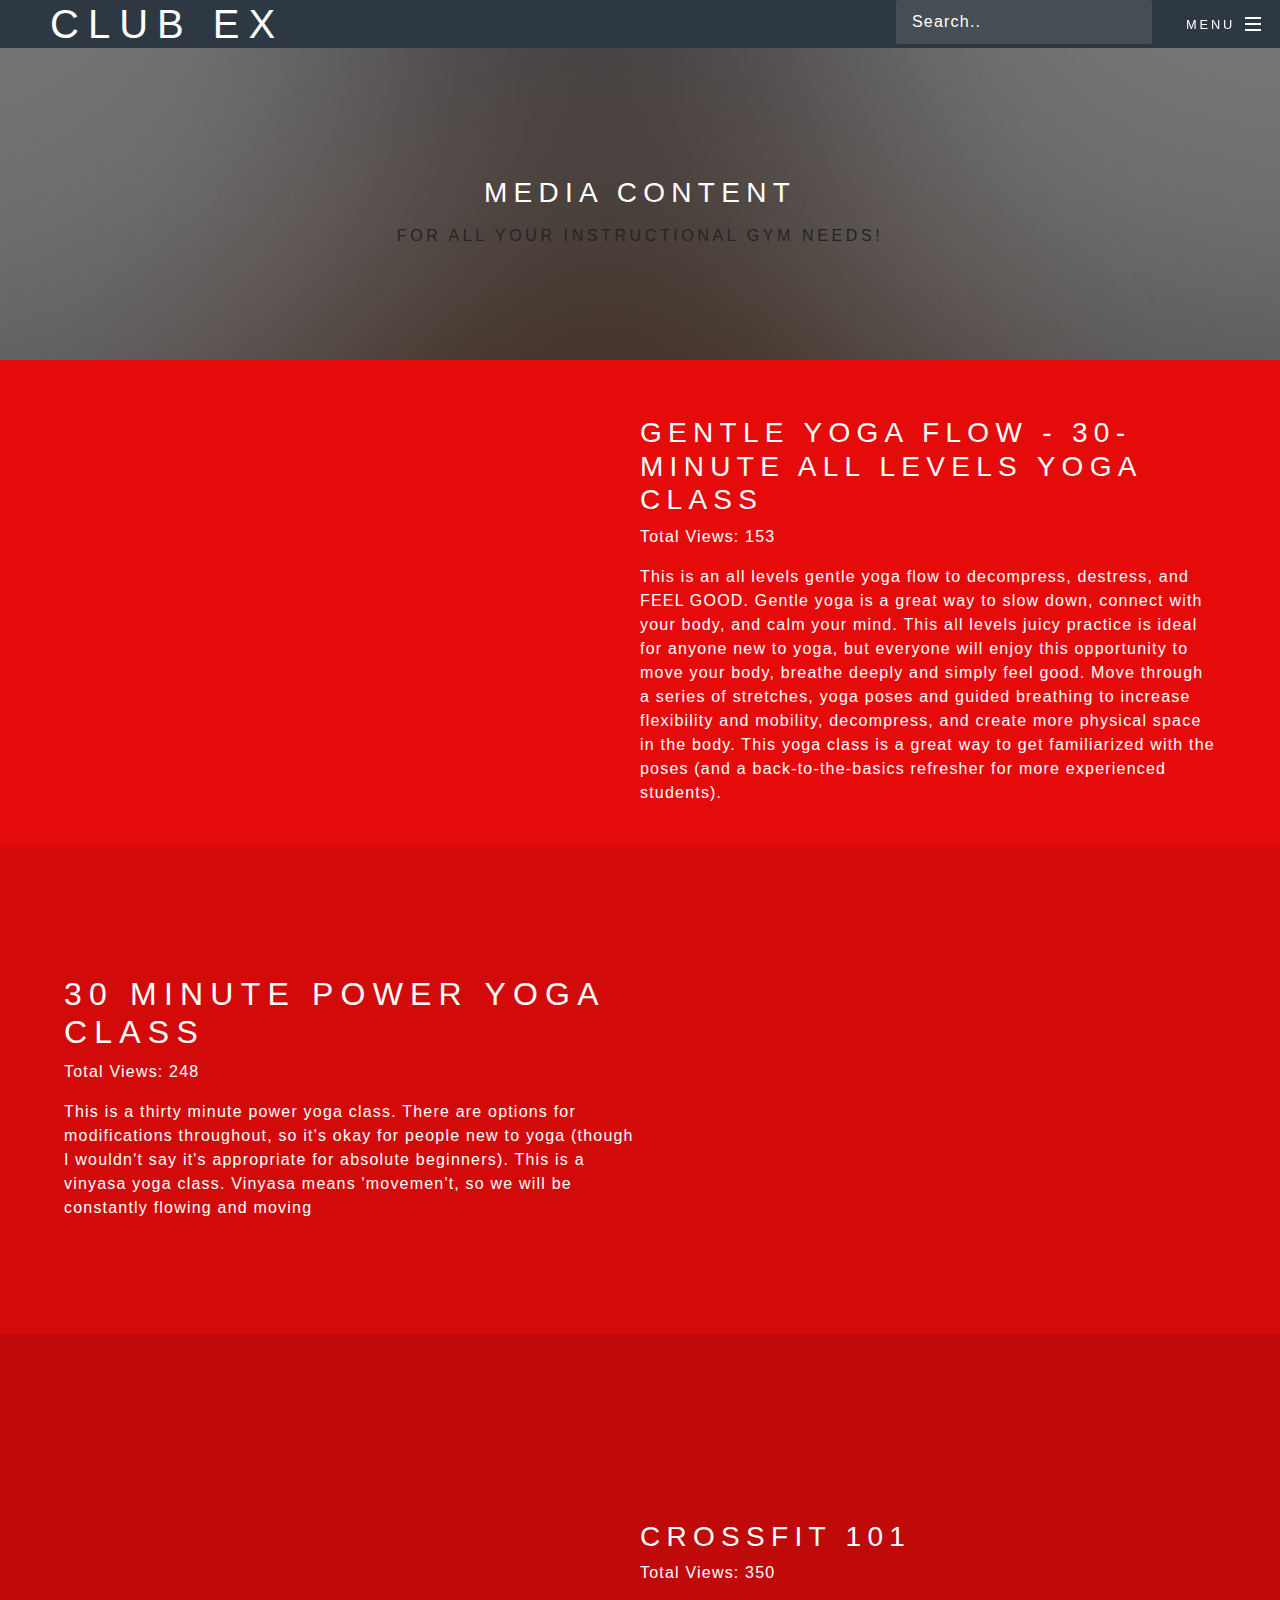
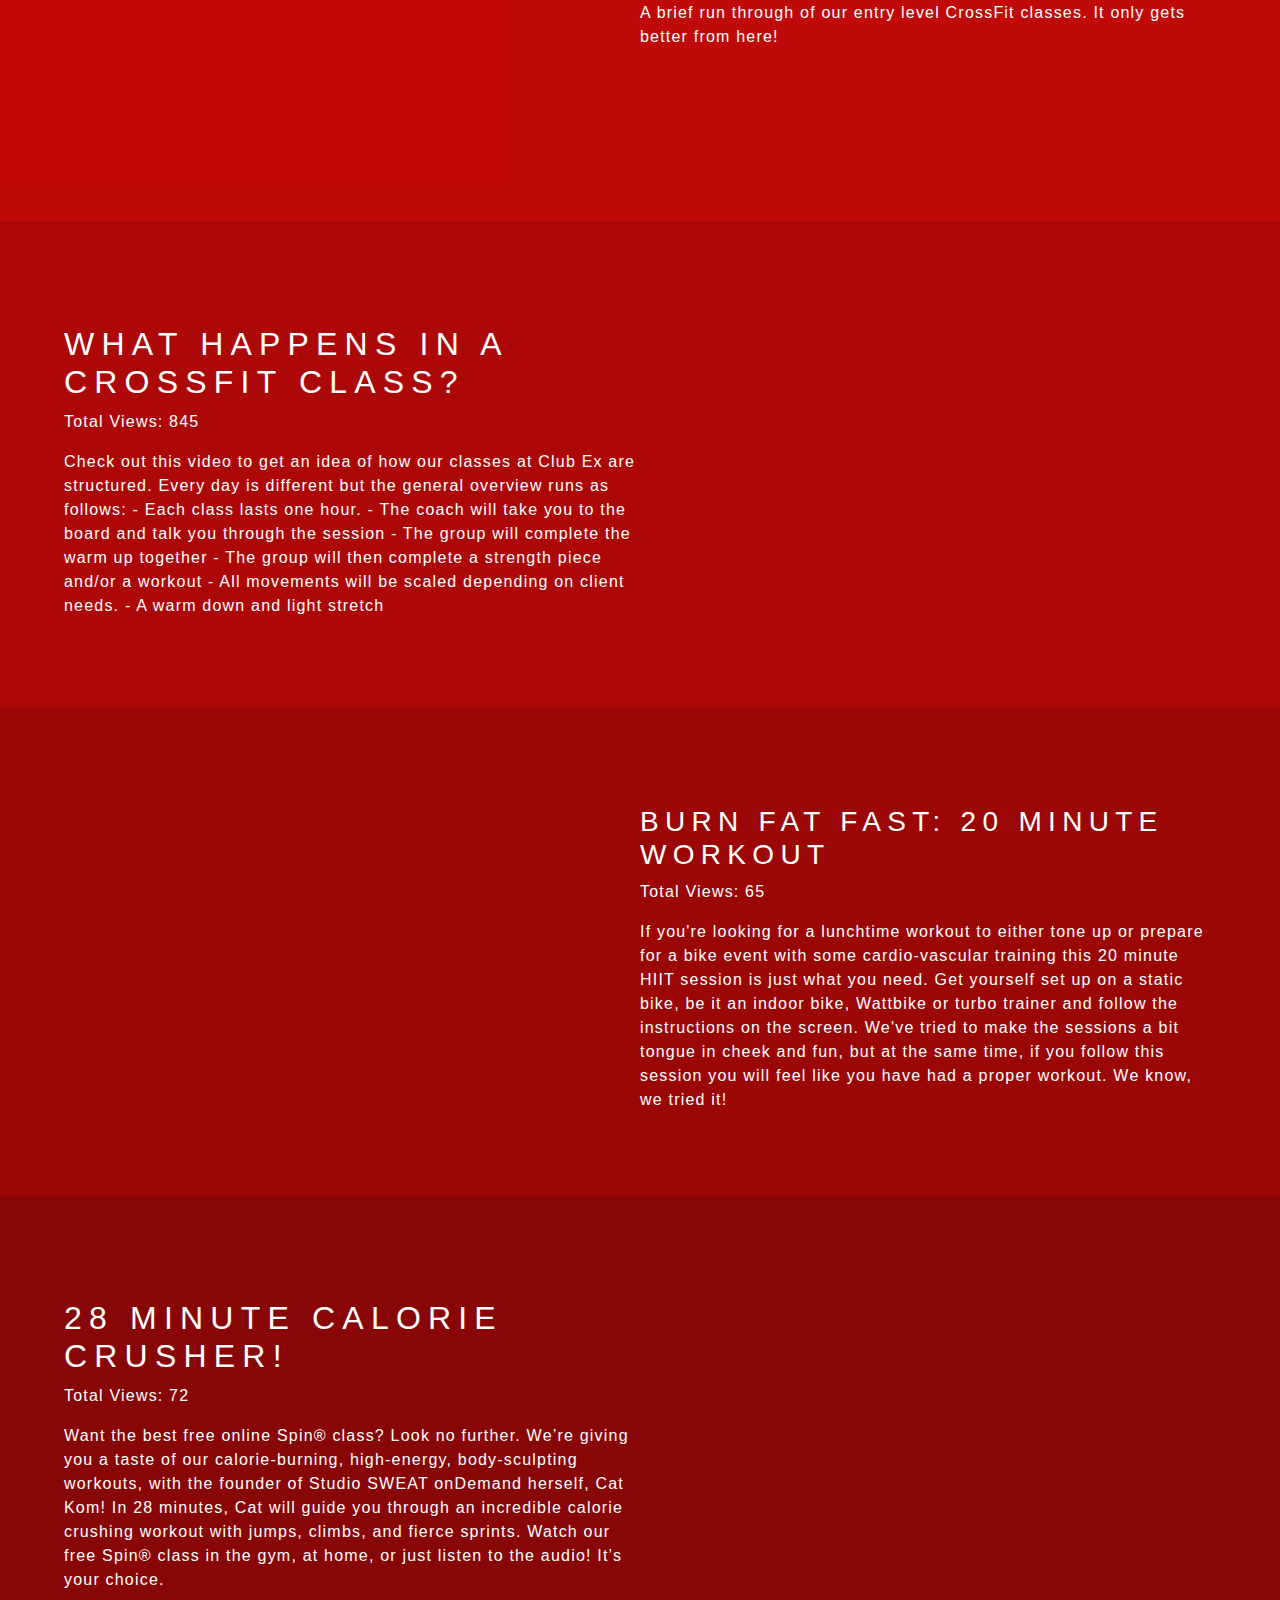
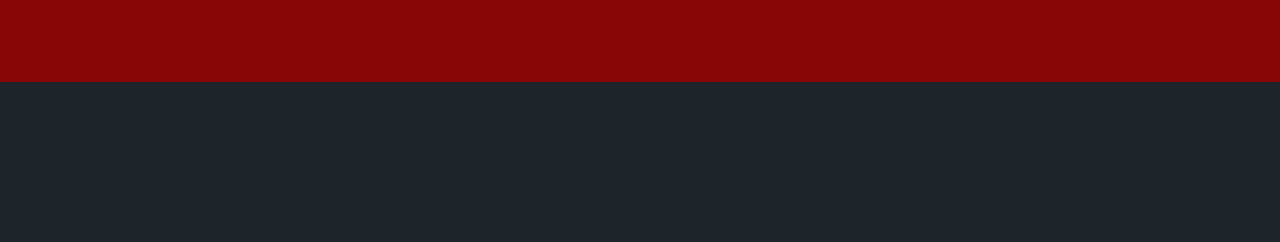
==== elements.html @ d4793e97 "Merge branch 'master' of https://github.com/deHewett/Agile-Project" ====
<!DOCTYPE HTML>
<html>
	<head>
		<title>Club Ex Content</title>
		<meta charset="utf-8" />
		<meta name="viewport" content="width=device-width, initial-scale=1, user-scalable=no" />
		<link rel="stylesheet" href="assets/css/main.css" />
		<noscript><link rel="stylesheet" href="assets/css/noscript.css" /></noscript>
		<script>
		var count = 0;
		</script>
		<link rel="stylesheet" href="https://stackpath.bootstrapcdn.com/bootstrap/4.3.1/css/bootstrap.min.css" integrity="sha384-ggOyR0iXCbMQv3Xipma34MD+dH/1fQ784/j6cY/iJTQUOhcWr7x9JvoRxT2MZw1T" crossorigin="anonymous">
		<script src="https://code.jquery.com/jquery-3.3.1.slim.min.js" integrity="sha384-q8i/X+965DzO0rT7abK41JStQIAqVgRVzpbzo5smXKp4YfRvH+8abtTE1Pi6jizo" crossorigin="anonymous"></script>
		<script src="https://cdnjs.cloudflare.com/ajax/libs/popper.js/1.14.7/umd/popper.min.js" integrity="sha384-UO2eT0CpHqdSJQ6hJty5KVphtPhzWj9WO1clHTMGa3JDZwrnQq4sF86dIHNDz0W1" crossorigin="anonymous"></script>
		<script src="https://stackpath.bootstrapcdn.com/bootstrap/4.3.1/js/bootstrap.min.js" integrity="sha384-JjSmVgyd0p3pXB1rRibZUAYoIIy6OrQ6VrjIEaFf/nJGzIxFDsf4x0xIM+B07jRM" crossorigin="anonymous"></script>
	</head>
	<body class="is-preload">

		<!-- Page Wrapper -->
			<div id="page-wrapper">

				<!-- Header -->
					<header id="header">
						<h1><a href="index.html">Club Ex</a></h1>
						<div style="margin-left:70%;margin-right:10%;color:white">
							<input type="text" id="mySearch" onkeyup="myFunction()" placeholder="Search.." title="Search for the classes">
						</div>
						<nav id="nav">
							<ul>
								<li class="special">
									<a href="#menu" class="menuToggle"><span>Menu</span></a>
									<div id="menu">
										<ul>
												<li><a href="index.html">Home</a></li>
												<li><a href="generic.html">Classes</a></li>
												<li><a href="elements.html">Media Content</a></li>
												<li><a href="./signup.html">Sign Up</a></li>
												<li><a href="./login.html">Log In</a></li>
										</ul>
									</div>
								</li>
							</ul>
						</nav>
					</header>

				<!-- Main -->
					<article id="main">
						<header>
							<h2>Media Content</h2>
							<p>For all your instructional gym needs!</p>
						</header>								
						<section id="two" class="wrapper alt style2">
									<section class="spotlight" id="yoga">
										<div class="image"><iframe id="yoga1" width="640" height="480"
											src="https://www.youtube.com/embed/g13nVd7OLYs">
											</iframe></div><div class="content" id ="yoga1">
											<h3>Gentle Yoga Flow - 30-Minute All Levels Yoga Class</h3>
											<p style="color:#ffffff">Total Views: 153</p>
											<p style="color:#ffffff">This is an all levels gentle yoga flow to decompress, destress, and FEEL GOOD. 

													Gentle yoga is a great way to slow down, connect with your body, and calm your mind. This all levels juicy practice is ideal for anyone new to yoga, but everyone will enjoy this opportunity to move your body, breathe deeply and simply feel good. 
													
													Move through a series of stretches, yoga poses and guided breathing to increase flexibility and mobility, decompress, and create more physical space in the body. This yoga class is a great way to get familiarized with the poses (and a back-to-the-basics refresher for more experienced students).  </p>
										</div>
									</section>
									<section class="spotlight" id="yoga">
											<div class="image"><iframe width="640" height="480"
												src="https://www.youtube.com/embed/qy_oIKf1ByM">
												</iframe></div>
											<div class="content">
											<h2>30 Minute Power Yoga Class</h2>
											<p style="color:#ffffff">Total Views: 248</p>
											<p style="color:#ffffff">This is a thirty minute power yoga class. There are options for modifications throughout, so it's okay for people new to yoga (though I wouldn't say it's appropriate for absolute beginners). This is a vinyasa yoga class. Vinyasa means 'movemen't, so we will be constantly flowing and moving </p>
										</div>
									</section>
									<section class="spotlight" id="crossfit">
											<div class="image"><iframe width="640" height="480"
												src="https://www.youtube.com/embed/eBvy_A2jTmk">
												</iframe></div><div class="content">
												<h3>CrossFit 101</h3>
												<p style="color:#ffffff">Total Views: 350</p>
												<p style="color:#ffffff">A brief run through of our entry level CrossFit classes. It only gets better from here!</p>
											</div>
										</section>
										<section class="spotlight" id="crossfit">
												<div class="image"><iframe width="640" height="480"
													src="https://www.youtube.com/embed/NzvBbUozSAY">
													</iframe></div>
												<div class="content">
												<h2>What Happens in a CrossFit Class?</h2>
												<p style="color:#ffffff">Total Views: 845</p>
												<p style="color:#ffffff">Check out this video to get an idea of how our classes at Club Ex are structured. Every day is different but the general overview runs as follows:
														- Each class lasts one hour.
														- The coach will take you to the board and talk you through the session
														- The group will complete the warm up together
														- The group will then complete a strength piece and/or a workout
														- All movements will be scaled depending on client needs.
														- A warm down and light stretch</p>
											</div>
										</section>
										<section class="spotlight" id="spin">
												<div class="image"><iframe width="640" height="480"
													src="https://www.youtube.com/embed/4Hl1WAGKjMc">
													</iframe></div><div class="content">
													<h3>Burn Fat Fast: 20 Minute Workout</h3>
													<p style="color:#ffffff">Total Views: 65</p>
													<p style="color:#ffffff">If you're looking for a lunchtime workout to either tone up or prepare for a bike event with some cardio-vascular training this 20 minute HIIT session is just what you need. Get yourself set up on a static bike, be it an indoor bike, Wattbike or turbo trainer and follow the instructions on the screen. We've tried to make the sessions a bit tongue in cheek and fun, but at the same time, if you follow this session you will feel like you have had a proper workout. We know, we tried it!</p>
												</div>
											</section>
											<section class="spotlight" id="spin">
													<div class="image"><iframe width="640" height="480"
														src="https://www.youtube.com/embed/qo9cSpP3eGU">
														</iframe></div>
													<div class="content">
													<h2>28 Minute Calorie Crusher!</h2>
													<p style="color:#ffffff">Total Views: 72</p>
													<p style="color:#ffffff">Want the best free online Spin® class? Look no further. We’re giving you a taste of our calorie-burning, high-energy, body-sculpting workouts, with the founder of Studio SWEAT onDemand herself, Cat Kom!

															In 28 minutes, Cat will guide you through an incredible calorie crushing workout with jumps, climbs, and fierce sprints.
															
															Watch our free Spin® class in the gym, at home, or just listen to the audio! It’s your choice.</p>
												</div>
											</section>
								</section>
					</article>

				<!-- Footer -->
					<footer id="footer">
					</footer>

			</div>

		<!-- Scripts -->
			<script src="assets/js/jquery.min.js"></script>
			<script src="assets/js/jquery.scrollex.min.js"></script>
			<script src="assets/js/jquery.scrolly.min.js"></script>
			<script src="assets/js/browser.min.js"></script>
			<script src="assets/js/breakpoints.min.js"></script>
			<script src="assets/js/util.js"></script>
			<script src="assets/js/main.js"></script>
	</body>
</html>
---- assets/css/main.css ----
@import url(fontawesome-all.min.css);
@import url("https://fonts.googleapis.com/css?family=Open+Sans:400,400italic,600,600italic,800,800italic");


.carousel-control-prev-icon,
.carousel-control-next-icon {
  height: 100px;
  width: 100px;
  outline: red;
  background-size: 100%, 100%;
  border-radius: 100%;
  border: 2px solid red;
  background-image: none;
}



html, body, div, span, applet, object,
iframe, h1, h2, h3, h4, h5, h6, p, blockquote,
pre, a, abbr, acronym, address, big, cite,
code, del, dfn, em, img, ins, kbd, q, s, samp,
small, strike, strong, sub, sup, tt, var, b,
u, i, center, dl, dt, dd, ol, ul, li, fieldset,
form, label, legend, table, caption, tbody,
tfoot, thead, tr, th, td, article, aside,
canvas, details, embed, figure, figcaption,
footer, header, hgroup, menu, nav, output, ruby,
section, summary, time, mark, audio, video {
	margin: 0;
	padding: 0;
	border: 0;
	font-size: 100%;
	font: inherit;
	vertical-align: baseline;}

article, aside, details, figcaption, figure,
footer, header, hgroup, menu, nav, section {
	display: block;}

body {
	line-height: 1;
}

ol, ul {
	list-style: none;
}

blockquote, q {
	quotes: none;
}

	blockquote:before, blockquote:after, q:before, q:after {
		content: '';
		content: none;
	}

table {
	border-collapse: collapse;
	border-spacing: 0;
}

body {
	-webkit-text-size-adjust: none;
}

mark {
	background-color: transparent;
	color: inherit;
}

input::-moz-focus-inner {
	border: 0;
	padding: 0;
}

input, select, textarea {
	-moz-appearance: none;
	-webkit-appearance: none;
	-ms-appearance: none;
	appearance: none;
}

/* Basic */

	@-ms-viewport {
		width: device-width;
	}

	html {
		box-sizing: border-box;
	}

	*, *:before, *:after {
		box-sizing: inherit;
	}

	body {
		background: #2e3842;
	}

		body.is-preload *, body.is-preload *:before, body.is-preload *:after {
			-moz-animation: none !important;
			-webkit-animation: none !important;
			-ms-animation: none !important;
			animation: none !important;
			-moz-transition: none !important;
			-webkit-transition: none !important;
			-ms-transition: none !important;
			transition: none !important;
		}

	body, input, select, textarea {
		color: #fff;
		font-family: "Open Sans", Helvetica, sans-serif;
		font-size: 15pt;
		font-weight: 400;
		letter-spacing: 0.075em;
		line-height: 1.65em;
	}

		@media screen and (max-width: 1680px) {

			body, input, select, textarea {
				font-size: 13pt;
			}

		}

		@media screen and (max-width: 1280px) {

			body, input, select, textarea {
				font-size: 12pt;
			}

		}

		@media screen and (max-width: 736px) {

			body, input, select, textarea {
				font-size: 11pt;
				letter-spacing: 0.0375em;
			}

		}

	a {
		-moz-transition: color 0.2s ease, border-bottom-color 0.2s ease;
		-webkit-transition: color 0.2s ease, border-bottom-color 0.2s ease;
		-ms-transition: color 0.2s ease, border-bottom-color 0.2s ease;
		transition: color 0.2s ease, border-bottom-color 0.2s ease;
		border-bottom: dotted 1px;
		color: inherit;
		text-decoration: none;
	}

		a:hover {
			border-bottom-color: transparent;
		}

	strong, b {
		color: #fff;
		font-weight: 600;
	}

	em, i {
		font-style: italic;
	}

	p {
		margin: 0 0 2em 0;
	}

	h1, h2, h3, h4, h5, h6 {
		color: #fff;
		font-weight: 800;
		letter-spacing: 0.225em;
		line-height: 1em;
		margin: 0 0 1em 0;
		text-transform: uppercase;
	}

		h1 a, h2 a, h3 a, h4 a, h5 a, h6 a {
			color: inherit;
			text-decoration: none;
		}

	h2 {
		font-size: 1.35em;
		line-height: 1.75em;
	}

		@media screen and (max-width: 736px) {

			h2 {
				font-size: 1.1em;
				line-height: 1.65em;
			}

		}

	h3 {
		font-size: 1.15em;
		line-height: 1.75em;
	}

		@media screen and (max-width: 736px) {

			h3 {
				font-size: 1em;
				line-height: 1.65em;
			}

		}

	h4 {
		font-size: 1em;
		line-height: 1.5em;
	}

	h5 {
		font-size: 0.8em;
		line-height: 1.5em;
	}

	h6 {
		font-size: 0.7em;
		line-height: 1.5em;
	}

	sub {
		font-size: 0.8em;
		position: relative;
		top: 0.5em;
	}

	sup {
		font-size: 0.8em;
		position: relative;
		top: -0.5em;
	}

	hr {
		border: 0;
		border-bottom: solid 2px #fff;
		margin: 3em 0;
	}

		hr.major {
			margin: 4.5em 0;
		}

	blockquote {
		border-left: solid 4px #fff;
		font-style: italic;
		margin: 0 0 2em 0;
		padding: 0.5em 0 0.5em 2em;
	}

	code {
		background: rgba(144, 144, 144, 0.25);
		border-radius: 3px;
		font-family: "Courier New", monospace;
		font-size: 0.9em;
		letter-spacing: 0;
		margin: 0 0.25em;
		padding: 0.25em 0.65em;
	}

	pre {
		-webkit-overflow-scrolling: touch;
		font-family: "Courier New", monospace;
		font-size: 0.9em;
		margin: 0 0 2em 0;
	}

		pre code {
			display: block;
			line-height: 1.75em;
			padding: 1em 1.5em;
			overflow-x: auto;
		}

	.align-left {
		text-align: left;
	}

	.align-center {
		text-align: center;
	}

	.align-right {
		text-align: right;
	}

/* Row */

	.row {
		display: flex;
		flex-wrap: wrap;
		box-sizing: border-box;
		align-items: stretch;
	}

		.row > * {
			box-sizing: border-box;
		}

		.row.gtr-uniform > * > :last-child {
			margin-bottom: 0;
		}

		.row.aln-left {
			justify-content: flex-start;
		}

		.row.aln-center {
			justify-content: center;
		}

		.row.aln-right {
			justify-content: flex-end;
		}

		.row.aln-top {
			align-items: flex-start;
		}

		.row.aln-middle {
			align-items: center;
		}

		.row.aln-bottom {
			align-items: flex-end;
		}

		.row > .imp {
			order: -1;
		}

		.row > .col-1 {
			width: 8.33333%;
		}

		.row > .off-1 {
			margin-left: 8.33333%;
		}

		.row > .col-2 {
			width: 16.66667%;
		}

		.row > .off-2 {
			margin-left: 16.66667%;
		}

		.row > .col-3 {
			width: 25%;
		}

		.row > .off-3 {
			margin-left: 25%;
		}

		.row > .col-4 {
			width: 33.33333%;
		}

		.row > .off-4 {
			margin-left: 33.33333%;
		}

		.row > .col-5 {
			width: 41.66667%;
		}

		.row > .off-5 {
			margin-left: 41.66667%;
		}

		.row > .col-6 {
			width: 50%;
		}

		.row > .off-6 {
			margin-left: 50%;
		}

		.row > .col-7 {
			width: 58.33333%;
		}

		.row > .off-7 {
			margin-left: 58.33333%;
		}

		.row > .col-8 {
			width: 66.66667%;
		}

		.row > .off-8 {
			margin-left: 66.66667%;
		}

		.row > .col-9 {
			width: 75%;
		}

		.row > .off-9 {
			margin-left: 75%;
		}

		.row > .col-10 {
			width: 83.33333%;
		}

		.row > .off-10 {
			margin-left: 83.33333%;
		}

		.row > .col-11 {
			width: 91.66667%;
		}

		.row > .off-11 {
			margin-left: 91.66667%;
		}

		.row > .col-12 {
			width: 100%;
		}

		.row > .off-12 {
			margin-left: 100%;
		}

		.row.gtr-0 {
			margin-top: 0;
			margin-left: 0em;
		}

			.row.gtr-0 > * {
				padding: 0 0 0 0em;
			}

			.row.gtr-0.gtr-uniform {
				margin-top: 0em;
			}

				.row.gtr-0.gtr-uniform > * {
					padding-top: 0em;
				}

		.row.gtr-25 {
			margin-top: 0;
			margin-left: -0.375em;
		}

			.row.gtr-25 > * {
				padding: 0 0 0 0.375em;
			}

			.row.gtr-25.gtr-uniform {
				margin-top: -0.375em;
			}

				.row.gtr-25.gtr-uniform > * {
					padding-top: 0.375em;
				}

		.row.gtr-50 {
			margin-top: 0;
			margin-left: -0.75em;
		}

			.row.gtr-50 > * {
				padding: 0 0 0 0.75em;
			}

			.row.gtr-50.gtr-uniform {
				margin-top: -0.75em;
			}

				.row.gtr-50.gtr-uniform > * {
					padding-top: 0.75em;
				}

		.row {
			margin-top: 0;
			margin-left: -1.5em;
		}

			.row > * {
				padding: 0 0 0 1.5em;
			}

			.row.gtr-uniform {
				margin-top: -1.5em;
			}

				.row.gtr-uniform > * {
					padding-top: 1.5em;
				}

		.row.gtr-150 {
			margin-top: 0;
			margin-left: -2.25em;
		}

			.row.gtr-150 > * {
				padding: 0 0 0 2.25em;
			}

			.row.gtr-150.gtr-uniform {
				margin-top: -2.25em;
			}

				.row.gtr-150.gtr-uniform > * {
					padding-top: 2.25em;
				}

		.row.gtr-200 {
			margin-top: 0;
			margin-left: -3em;
		}

			.row.gtr-200 > * {
				padding: 0 0 0 3em;
			}

			.row.gtr-200.gtr-uniform {
				margin-top: -3em;
			}

				.row.gtr-200.gtr-uniform > * {
					padding-top: 3em;
				}

		@media screen and (max-width: 1680px) {

			.row {
				display: flex;
				flex-wrap: wrap;
				box-sizing: border-box;
				align-items: stretch;
			}

				.row > * {
					box-sizing: border-box;
				}

				.row.gtr-uniform > * > :last-child {
					margin-bottom: 0;
				}

				.row.aln-left {
					justify-content: flex-start;
				}

				.row.aln-center {
					justify-content: center;
				}

				.row.aln-right {
					justify-content: flex-end;
				}

				.row.aln-top {
					align-items: flex-start;
				}

				.row.aln-middle {
					align-items: center;
				}

				.row.aln-bottom {
					align-items: flex-end;
				}

				.row > .imp-xlarge {
					order: -1;
				}

				.row > .col-1-xlarge {
					width: 8.33333%;
				}

				.row > .off-1-xlarge {
					margin-left: 8.33333%;
				}

				.row > .col-2-xlarge {
					width: 16.66667%;
				}

				.row > .off-2-xlarge {
					margin-left: 16.66667%;
				}

				.row > .col-3-xlarge {
					width: 25%;
				}

				.row > .off-3-xlarge {
					margin-left: 25%;
				}

				.row > .col-4-xlarge {
					width: 33.33333%;
				}

				.row > .off-4-xlarge {
					margin-left: 33.33333%;
				}

				.row > .col-5-xlarge {
					width: 41.66667%;
				}

				.row > .off-5-xlarge {
					margin-left: 41.66667%;
				}

				.row > .col-6-xlarge {
					width: 50%;
				}

				.row > .off-6-xlarge {
					margin-left: 50%;
				}

				.row > .col-7-xlarge {
					width: 58.33333%;
				}

				.row > .off-7-xlarge {
					margin-left: 58.33333%;
				}

				.row > .col-8-xlarge {
					width: 66.66667%;
				}

				.row > .off-8-xlarge {
					margin-left: 66.66667%;
				}

				.row > .col-9-xlarge {
					width: 75%;
				}

				.row > .off-9-xlarge {
					margin-left: 75%;
				}

				.row > .col-10-xlarge {
					width: 83.33333%;
				}

				.row > .off-10-xlarge {
					margin-left: 83.33333%;
				}

				.row > .col-11-xlarge {
					width: 91.66667%;
				}

				.row > .off-11-xlarge {
					margin-left: 91.66667%;
				}

				.row > .col-12-xlarge {
					width: 100%;
				}

				.row > .off-12-xlarge {
					margin-left: 100%;
				}

				.row.gtr-0 {
					margin-top: 0;
					margin-left: 0em;
				}

					.row.gtr-0 > * {
						padding: 0 0 0 0em;
					}

					.row.gtr-0.gtr-uniform {
						margin-top: 0em;
					}

						.row.gtr-0.gtr-uniform > * {
							padding-top: 0em;
						}

				.row.gtr-25 {
					margin-top: 0;
					margin-left: -0.375em;
				}

					.row.gtr-25 > * {
						padding: 0 0 0 0.375em;
					}

					.row.gtr-25.gtr-uniform {
						margin-top: -0.375em;
					}

						.row.gtr-25.gtr-uniform > * {
							padding-top: 0.375em;
						}

				.row.gtr-50 {
					margin-top: 0;
					margin-left: -0.75em;
				}

					.row.gtr-50 > * {
						padding: 0 0 0 0.75em;
					}

					.row.gtr-50.gtr-uniform {
						margin-top: -0.75em;
					}

						.row.gtr-50.gtr-uniform > * {
							padding-top: 0.75em;
						}

				.row {
					margin-top: 0;
					margin-left: -1.5em;
				}

					.row > * {
						padding: 0 0 0 1.5em;
					}

					.row.gtr-uniform {
						margin-top: -1.5em;
					}

						.row.gtr-uniform > * {
							padding-top: 1.5em;
						}

				.row.gtr-150 {
					margin-top: 0;
					margin-left: -2.25em;
				}

					.row.gtr-150 > * {
						padding: 0 0 0 2.25em;
					}

					.row.gtr-150.gtr-uniform {
						margin-top: -2.25em;
					}

						.row.gtr-150.gtr-uniform > * {
							padding-top: 2.25em;
						}

				.row.gtr-200 {
					margin-top: 0;
					margin-left: -3em;
				}

					.row.gtr-200 > * {
						padding: 0 0 0 3em;
					}

					.row.gtr-200.gtr-uniform {
						margin-top: -3em;
					}

						.row.gtr-200.gtr-uniform > * {
							padding-top: 3em;
						}

		}

		@media screen and (max-width: 1280px) {

			.row {
				display: flex;
				flex-wrap: wrap;
				box-sizing: border-box;
				align-items: stretch;
			}

				.row > * {
					box-sizing: border-box;
				}

				.row.gtr-uniform > * > :last-child {
					margin-bottom: 0;
				}

				.row.aln-left {
					justify-content: flex-start;
				}

				.row.aln-center {
					justify-content: center;
				}

				.row.aln-right {
					justify-content: flex-end;
				}

				.row.aln-top {
					align-items: flex-start;
				}

				.row.aln-middle {
					align-items: center;
				}

				.row.aln-bottom {
					align-items: flex-end;
				}

				.row > .imp-large {
					order: -1;
				}

				.row > .col-1-large {
					width: 8.33333%;
				}

				.row > .off-1-large {
					margin-left: 8.33333%;
				}

				.row > .col-2-large {
					width: 16.66667%;
				}

				.row > .off-2-large {
					margin-left: 16.66667%;
				}

				.row > .col-3-large {
					width: 25%;
				}

				.row > .off-3-large {
					margin-left: 25%;
				}

				.row > .col-4-large {
					width: 33.33333%;
				}

				.row > .off-4-large {
					margin-left: 33.33333%;
				}

				.row > .col-5-large {
					width: 41.66667%;
				}

				.row > .off-5-large {
					margin-left: 41.66667%;
				}

				.row > .col-6-large {
					width: 50%;
				}

				.row > .off-6-large {
					margin-left: 50%;
				}

				.row > .col-7-large {
					width: 58.33333%;
				}

				.row > .off-7-large {
					margin-left: 58.33333%;
				}

				.row > .col-8-large {
					width: 66.66667%;
				}

				.row > .off-8-large {
					margin-left: 66.66667%;
				}

				.row > .col-9-large {
					width: 75%;
				}

				.row > .off-9-large {
					margin-left: 75%;
				}

				.row > .col-10-large {
					width: 83.33333%;
				}

				.row > .off-10-large {
					margin-left: 83.33333%;
				}

				.row > .col-11-large {
					width: 91.66667%;
				}

				.row > .off-11-large {
					margin-left: 91.66667%;
				}

				.row > .col-12-large {
					width: 100%;
				}

				.row > .off-12-large {
					margin-left: 100%;
				}

				.row.gtr-0 {
					margin-top: 0;
					margin-left: 0em;
				}

					.row.gtr-0 > * {
						padding: 0 0 0 0em;
					}

					.row.gtr-0.gtr-uniform {
						margin-top: 0em;
					}

						.row.gtr-0.gtr-uniform > * {
							padding-top: 0em;
						}

				.row.gtr-25 {
					margin-top: 0;
					margin-left: -0.375em;
				}

					.row.gtr-25 > * {
						padding: 0 0 0 0.375em;
					}

					.row.gtr-25.gtr-uniform {
						margin-top: -0.375em;
					}

						.row.gtr-25.gtr-uniform > * {
							padding-top: 0.375em;
						}

				.row.gtr-50 {
					margin-top: 0;
					margin-left: -0.75em;
				}

					.row.gtr-50 > * {
						padding: 0 0 0 0.75em;
					}

					.row.gtr-50.gtr-uniform {
						margin-top: -0.75em;
					}

						.row.gtr-50.gtr-uniform > * {
							padding-top: 0.75em;
						}

				.row {
					margin-top: 0;
					margin-left: -1.5em;
				}

					.row > * {
						padding: 0 0 0 1.5em;
					}

					.row.gtr-uniform {
						margin-top: -1.5em;
					}

						.row.gtr-uniform > * {
							padding-top: 1.5em;
						}

				.row.gtr-150 {
					margin-top: 0;
					margin-left: -2.25em;
				}

					.row.gtr-150 > * {
						padding: 0 0 0 2.25em;
					}

					.row.gtr-150.gtr-uniform {
						margin-top: -2.25em;
					}

						.row.gtr-150.gtr-uniform > * {
							padding-top: 2.25em;
						}

				.row.gtr-200 {
					margin-top: 0;
					margin-left: -3em;
				}

					.row.gtr-200 > * {
						padding: 0 0 0 3em;
					}

					.row.gtr-200.gtr-uniform {
						margin-top: -3em;
					}

						.row.gtr-200.gtr-uniform > * {
							padding-top: 3em;
						}

		}

		@media screen and (max-width: 980px) {

			.row {
				display: flex;
				flex-wrap: wrap;
				box-sizing: border-box;
				align-items: stretch;
			}

				.row > * {
					box-sizing: border-box;
				}

				.row.gtr-uniform > * > :last-child {
					margin-bottom: 0;
				}

				.row.aln-left {
					justify-content: flex-start;
				}

				.row.aln-center {
					justify-content: center;
				}

				.row.aln-right {
					justify-content: flex-end;
				}

				.row.aln-top {
					align-items: flex-start;
				}

				.row.aln-middle {
					align-items: center;
				}

				.row.aln-bottom {
					align-items: flex-end;
				}

				.row > .imp-medium {
					order: -1;
				}

				.row > .col-1-medium {
					width: 8.33333%;
				}

				.row > .off-1-medium {
					margin-left: 8.33333%;
				}

				.row > .col-2-medium {
					width: 16.66667%;
				}

				.row > .off-2-medium {
					margin-left: 16.66667%;
				}

				.row > .col-3-medium {
					width: 25%;
				}

				.row > .off-3-medium {
					margin-left: 25%;
				}

				.row > .col-4-medium {
					width: 33.33333%;
				}

				.row > .off-4-medium {
					margin-left: 33.33333%;
				}

				.row > .col-5-medium {
					width: 41.66667%;
				}

				.row > .off-5-medium {
					margin-left: 41.66667%;
				}

				.row > .col-6-medium {
					width: 50%;
				}

				.row > .off-6-medium {
					margin-left: 50%;
				}

				.row > .col-7-medium {
					width: 58.33333%;
				}

				.row > .off-7-medium {
					margin-left: 58.33333%;
				}

				.row > .col-8-medium {
					width: 66.66667%;
				}

				.row > .off-8-medium {
					margin-left: 66.66667%;
				}

				.row > .col-9-medium {
					width: 75%;
				}

				.row > .off-9-medium {
					margin-left: 75%;
				}

				.row > .col-10-medium {
					width: 83.33333%;
				}

				.row > .off-10-medium {
					margin-left: 83.33333%;
				}

				.row > .col-11-medium {
					width: 91.66667%;
				}

				.row > .off-11-medium {
					margin-left: 91.66667%;
				}

				.row > .col-12-medium {
					width: 100%;
				}

				.row > .off-12-medium {
					margin-left: 100%;
				}

				.row.gtr-0 {
					margin-top: 0;
					margin-left: 0em;
				}

					.row.gtr-0 > * {
						padding: 0 0 0 0em;
					}

					.row.gtr-0.gtr-uniform {
						margin-top: 0em;
					}

						.row.gtr-0.gtr-uniform > * {
							padding-top: 0em;
						}

				.row.gtr-25 {
					margin-top: 0;
					margin-left: -0.375em;
				}

					.row.gtr-25 > * {
						padding: 0 0 0 0.375em;
					}

					.row.gtr-25.gtr-uniform {
						margin-top: -0.375em;
					}

						.row.gtr-25.gtr-uniform > * {
							padding-top: 0.375em;
						}

				.row.gtr-50 {
					margin-top: 0;
					margin-left: -0.75em;
				}

					.row.gtr-50 > * {
						padding: 0 0 0 0.75em;
					}

					.row.gtr-50.gtr-uniform {
						margin-top: -0.75em;
					}

						.row.gtr-50.gtr-uniform > * {
							padding-top: 0.75em;
						}

				.row {
					margin-top: 0;
					margin-left: -1.5em;
				}

					.row > * {
						padding: 0 0 0 1.5em;
					}

					.row.gtr-uniform {
						margin-top: -1.5em;
					}

						.row.gtr-uniform > * {
							padding-top: 1.5em;
						}

				.row.gtr-150 {
					margin-top: 0;
					margin-left: -2.25em;
				}

					.row.gtr-150 > * {
						padding: 0 0 0 2.25em;
					}

					.row.gtr-150.gtr-uniform {
						margin-top: -2.25em;
					}

						.row.gtr-150.gtr-uniform > * {
							padding-top: 2.25em;
						}

				.row.gtr-200 {
					margin-top: 0;
					margin-left: -3em;
				}

					.row.gtr-200 > * {
						padding: 0 0 0 3em;
					}

					.row.gtr-200.gtr-uniform {
						margin-top: -3em;
					}

						.row.gtr-200.gtr-uniform > * {
							padding-top: 3em;
						}

		}

		@media screen and (max-width: 736px) {

			.row {
				display: flex;
				flex-wrap: wrap;
				box-sizing: border-box;
				align-items: stretch;
			}

				.row > * {
					box-sizing: border-box;
				}

				.row.gtr-uniform > * > :last-child {
					margin-bottom: 0;
				}

				.row.aln-left {
					justify-content: flex-start;
				}

				.row.aln-center {
					justify-content: center;
				}

				.row.aln-right {
					justify-content: flex-end;
				}

				.row.aln-top {
					align-items: flex-start;
				}

				.row.aln-middle {
					align-items: center;
				}

				.row.aln-bottom {
					align-items: flex-end;
				}

				.row > .imp-small {
					order: -1;
				}

				.row > .col-1-small {
					width: 8.33333%;
				}

				.row > .off-1-small {
					margin-left: 8.33333%;
				}

				.row > .col-2-small {
					width: 16.66667%;
				}

				.row > .off-2-small {
					margin-left: 16.66667%;
				}

				.row > .col-3-small {
					width: 25%;
				}

				.row > .off-3-small {
					margin-left: 25%;
				}

				.row > .col-4-small {
					width: 33.33333%;
				}

				.row > .off-4-small {
					margin-left: 33.33333%;
				}

				.row > .col-5-small {
					width: 41.66667%;
				}

				.row > .off-5-small {
					margin-left: 41.66667%;
				}

				.row > .col-6-small {
					width: 50%;
				}

				.row > .off-6-small {
					margin-left: 50%;
				}

				.row > .col-7-small {
					width: 58.33333%;
				}

				.row > .off-7-small {
					margin-left: 58.33333%;
				}

				.row > .col-8-small {
					width: 66.66667%;
				}

				.row > .off-8-small {
					margin-left: 66.66667%;
				}

				.row > .col-9-small {
					width: 75%;
				}

				.row > .off-9-small {
					margin-left: 75%;
				}

				.row > .col-10-small {
					width: 83.33333%;
				}

				.row > .off-10-small {
					margin-left: 83.33333%;
				}

				.row > .col-11-small {
					width: 91.66667%;
				}

				.row > .off-11-small {
					margin-left: 91.66667%;
				}

				.row > .col-12-small {
					width: 100%;
				}

				.row > .off-12-small {
					margin-left: 100%;
				}

				.row.gtr-0 {
					margin-top: 0;
					margin-left: 0em;
				}

					.row.gtr-0 > * {
						padding: 0 0 0 0em;
					}

					.row.gtr-0.gtr-uniform {
						margin-top: 0em;
					}

						.row.gtr-0.gtr-uniform > * {
							padding-top: 0em;
						}

				.row.gtr-25 {
					margin-top: 0;
					margin-left: -0.375em;
				}

					.row.gtr-25 > * {
						padding: 0 0 0 0.375em;
					}

					.row.gtr-25.gtr-uniform {
						margin-top: -0.375em;
					}

						.row.gtr-25.gtr-uniform > * {
							padding-top: 0.375em;
						}

				.row.gtr-50 {
					margin-top: 0;
					margin-left: -0.75em;
				}

					.row.gtr-50 > * {
						padding: 0 0 0 0.75em;
					}

					.row.gtr-50.gtr-uniform {
						margin-top: -0.75em;
					}

						.row.gtr-50.gtr-uniform > * {
							padding-top: 0.75em;
						}

				.row {
					margin-top: 0;
					margin-left: -1.5em;
				}

					.row > * {
						padding: 0 0 0 1.5em;
					}

					.row.gtr-uniform {
						margin-top: -1.5em;
					}

						.row.gtr-uniform > * {
							padding-top: 1.5em;
						}

				.row.gtr-150 {
					margin-top: 0;
					margin-left: -2.25em;
				}

					.row.gtr-150 > * {
						padding: 0 0 0 2.25em;
					}

					.row.gtr-150.gtr-uniform {
						margin-top: -2.25em;
					}

						.row.gtr-150.gtr-uniform > * {
							padding-top: 2.25em;
						}

				.row.gtr-200 {
					margin-top: 0;
					margin-left: -3em;
				}

					.row.gtr-200 > * {
						padding: 0 0 0 3em;
					}

					.row.gtr-200.gtr-uniform {
						margin-top: -3em;
					}

						.row.gtr-200.gtr-uniform > * {
							padding-top: 3em;
						}

		}

		@media screen and (max-width: 480px) {

			.row {
				display: flex;
				flex-wrap: wrap;
				box-sizing: border-box;
				align-items: stretch;
			}

				.row > * {
					box-sizing: border-box;
				}

				.row.gtr-uniform > * > :last-child {
					margin-bottom: 0;
				}

				.row.aln-left {
					justify-content: flex-start;
				}

				.row.aln-center {
					justify-content: center;
				}

				.row.aln-right {
					justify-content: flex-end;
				}

				.row.aln-top {
					align-items: flex-start;
				}

				.row.aln-middle {
					align-items: center;
				}

				.row.aln-bottom {
					align-items: flex-end;
				}

				.row > .imp-xsmall {
					order: -1;
				}

				.row > .col-1-xsmall {
					width: 8.33333%;
				}

				.row > .off-1-xsmall {
					margin-left: 8.33333%;
				}

				.row > .col-2-xsmall {
					width: 16.66667%;
				}

				.row > .off-2-xsmall {
					margin-left: 16.66667%;
				}

				.row > .col-3-xsmall {
					width: 25%;
				}

				.row > .off-3-xsmall {
					margin-left: 25%;
				}

				.row > .col-4-xsmall {
					width: 33.33333%;
				}

				.row > .off-4-xsmall {
					margin-left: 33.33333%;
				}

				.row > .col-5-xsmall {
					width: 41.66667%;
				}

				.row > .off-5-xsmall {
					margin-left: 41.66667%;
				}

				.row > .col-6-xsmall {
					width: 50%;
				}

				.row > .off-6-xsmall {
					margin-left: 50%;
				}

				.row > .col-7-xsmall {
					width: 58.33333%;
				}

				.row > .off-7-xsmall {
					margin-left: 58.33333%;
				}

				.row > .col-8-xsmall {
					width: 66.66667%;
				}

				.row > .off-8-xsmall {
					margin-left: 66.66667%;
				}

				.row > .col-9-xsmall {
					width: 75%;
				}

				.row > .off-9-xsmall {
					margin-left: 75%;
				}

				.row > .col-10-xsmall {
					width: 83.33333%;
				}

				.row > .off-10-xsmall {
					margin-left: 83.33333%;
				}

				.row > .col-11-xsmall {
					width: 91.66667%;
				}

				.row > .off-11-xsmall {
					margin-left: 91.66667%;
				}

				.row > .col-12-xsmall {
					width: 100%;
				}

				.row > .off-12-xsmall {
					margin-left: 100%;
				}

				.row.gtr-0 {
					margin-top: 0;
					margin-left: 0em;
				}

					.row.gtr-0 > * {
						padding: 0 0 0 0em;
					}

					.row.gtr-0.gtr-uniform {
						margin-top: 0em;
					}

						.row.gtr-0.gtr-uniform > * {
							padding-top: 0em;
						}

				.row.gtr-25 {
					margin-top: 0;
					margin-left: -0.375em;
				}

					.row.gtr-25 > * {
						padding: 0 0 0 0.375em;
					}

					.row.gtr-25.gtr-uniform {
						margin-top: -0.375em;
					}

						.row.gtr-25.gtr-uniform > * {
							padding-top: 0.375em;
						}

				.row.gtr-50 {
					margin-top: 0;
					margin-left: -0.75em;
				}

					.row.gtr-50 > * {
						padding: 0 0 0 0.75em;
					}

					.row.gtr-50.gtr-uniform {
						margin-top: -0.75em;
					}

						.row.gtr-50.gtr-uniform > * {
							padding-top: 0.75em;
						}

				.row {
					margin-top: 0;
					margin-left: -1.5em;
				}

					.row > * {
						padding: 0 0 0 1.5em;
					}

					.row.gtr-uniform {
						margin-top: -1.5em;
					}

						.row.gtr-uniform > * {
							padding-top: 1.5em;
						}

				.row.gtr-150 {
					margin-top: 0;
					margin-left: -2.25em;
				}

					.row.gtr-150 > * {
						padding: 0 0 0 2.25em;
					}

					.row.gtr-150.gtr-uniform {
						margin-top: -2.25em;
					}

						.row.gtr-150.gtr-uniform > * {
							padding-top: 2.25em;
						}

				.row.gtr-200 {
					margin-top: 0;
					margin-left: -3em;
				}

					.row.gtr-200 > * {
						padding: 0 0 0 3em;
					}

					.row.gtr-200.gtr-uniform {
						margin-top: -3em;
					}

						.row.gtr-200.gtr-uniform > * {
							padding-top: 3em;
						}

		}

/* Section/Article */

	section.special, article.special {
		text-align: center;
	}

	header p {
		color: rgba(255, 255, 255, 0.5);
		position: relative;
		top: -0.25em;
	}

	header h3 + p {
		font-size: 1.1em;
	}

	header h4 + p,
	header h5 + p,
	header h6 + p {
		font-size: 0.9em;
	}

	header.major {
		margin: 0 0 3.5em 0;
	}

		header.major h2, header.major h3, header.major h4, header.major h5, header.major h6 {
			border-bottom: solid 2px #fff;
			display: inline-block;
			padding-bottom: 1em;
			position: relative;
		}

			header.major h2:after, header.major h3:after, header.major h4:after, header.major h5:after, header.major h6:after {
				content: '';
				display: block;
				height: 1px;
			}

		header.major p {
			color: rgb(78, 75, 75);
			top: 0;
		}

		@media screen and (max-width: 736px) {

			header.major {
				margin: 0 0 2em 0;
			}

		}

	@media screen and (max-width: 980px) {

		header br {
			display: none;
		}

	}

/* Form */

	form {
		margin: 0 0 2em 0;
	}

	label {
		color: #fff;
		display: block;
		font-size: 0.9em;
		font-weight: 600;
		margin: 0 0 1em 0;
	}

	input[type="text"],
	input[type="password"],
	input[type="email"],
	select,
	textarea {
		-moz-appearance: none;
		-webkit-appearance: none;
		-ms-appearance: none;
		appearance: none;
		background-color: rgba(144, 144, 144, 0.25);
		border-radius: 3px;
		border: none;
		color: inherit;
		display: block;
		outline: 0;
		padding: 0 1em;
		text-decoration: none;
		width: 100%;
	}

		input[type="text"]:invalid,
		input[type="password"]:invalid,
		input[type="email"]:invalid,
		select:invalid,
		textarea:invalid {
			box-shadow: none;
		}

		input[type="text"]:focus,
		input[type="password"]:focus,
		input[type="email"]:focus,
		select:focus,
		textarea:focus {
			box-shadow: 0 0 0 2px #21b2a6;
		}

	select {
		background-size: 1.25em;
		background-repeat: no-repeat;
		background-position: calc(100% - 1em) center;
		height: 2.75em;
		padding-right: 2.75em;
		text-overflow: ellipsis;
	}

		select:focus::-ms-value {
			background-color: transparent;
		}

		select::-ms-expand {
			display: none;
		}

	input[type="text"],
	input[type="password"],
	input[type="email"],
	select {
		height: 2.75em;
	}

	textarea {
		padding: 0.75em 1em;
	}

	input[type="checkbox"],
	input[type="radio"] {
		-moz-appearance: default;
		-webkit-appearance: default;
		-ms-appearance: default;
		appearance: default;
		display: block;
		float: left;
		margin-right: -2em;
		opacity: 0;
		width: 1em;
		z-index: -1;
	}

		input[type="checkbox"] + label,
		input[type="radio"] + label {
			text-decoration: none;
			color: rgb(75, 72, 72);
			cursor: pointer;
			display: inline-block;
			font-size: 1em;
			font-weight: 400;
			padding-left: 2.4em;
			padding-right: 0.75em;
			position: relative;
		}

			input[type="checkbox"] + label:before,
			input[type="radio"] + label:before {
				-moz-osx-font-smoothing: grayscale;
				-webkit-font-smoothing: antialiased;
				display: inline-block;
				font-style: normal;
				font-variant: normal;
				text-rendering: auto;
				line-height: 1;
				text-transform: none !important;
				font-family: 'Font Awesome 5 Free';
				font-weight: 900;
			}

			input[type="checkbox"] + label:before,
			input[type="radio"] + label:before {
				background: rgba(136, 134, 134, 0.25);
				border-radius: 3px;
				content: '';
				display: inline-block;
				font-size: 0.8em;
				height: 2.0625em;
				left: 0;
				line-height: 2.0625em;
				position: absolute;
				text-align: center;
				top: 0;
				width: 2.0625em;
			}

		input[type="checkbox"]:checked + label:before,
		input[type="radio"]:checked + label:before {
			background: #eb2b3b;
			color: rgb(247, 242, 242);
			content: '\f00c';
		}

		input[type="checkbox"]:focus + label:before,
		input[type="radio"]:focus + label:before {
			box-shadow: 0 0 0 2px #c3eeea;
		}

	input[type="checkbox"] + label:before {
		border-radius: 3px;
	}

	input[type="radio"] + label:before {
		border-radius: 100%;
	}

	::-webkit-input-placeholder {
		color: white !important;
		opacity: 1.0;
	}

	:-moz-placeholder {
		color: rgba(255, 255, 255, 0.5) !important;
		opacity: 1.0;
	}

	::-moz-placeholder {
		color: rgba(255, 255, 255, 0.5) !important;
		opacity: 1.0;
	}

	:-ms-input-placeholder {
		color: rgba(255, 255, 255, 0.5) !important;
		opacity: 1.0;
	}

/* Box */

	.box {
		border-radius: 3px;
		border: solid 2px #fff;
		margin-bottom: 2em;
		padding: 1.5em;
	}

		.box > :last-child,
		.box > :last-child > :last-child,
		.box > :last-child > :last-child > :last-child {
			margin-bottom: 0;
		}

		.box.alt {
			border: 0;
			border-radius: 0;
			padding: 0;
		}

/* Icon */

	.icon {
		text-decoration: none;
		border-bottom: none;
		position: relative;
	}

		.icon:before {
			-moz-osx-font-smoothing: grayscale;
			-webkit-font-smoothing: antialiased;
			display: inline-block;
			font-style: normal;
			font-variant: normal;
			text-rendering: auto;
			line-height: 1;
			text-transform: none !important;
			font-family: 'Font Awesome 5 Free';
			font-weight: 400;
		}

		.icon > .label {
			display: none;
		}

		.icon:before {
			line-height: inherit;
		}

		.icon.solid:before {
			font-weight: 900;
		}

		.icon.brands:before {
			font-family: 'Font Awesome 5 Brands';
		}

		.icon.major {
			-moz-transform: rotate(-45deg);
			-webkit-transform: rotate(-45deg);
			-ms-transform: rotate(-45deg);
			transform: rotate(-45deg);
			border-radius: 3px;
			border: solid 2px #fff;
			display: inline-block;
			font-size: 1.35em;
			height: calc(3em + 2px);
			line-height: 3em;
			text-align: center;
			width: calc(3em + 2px);
		}

			.icon.major:before {
				-moz-transform: rotate(45deg);
				-webkit-transform: rotate(45deg);
				-ms-transform: rotate(45deg);
				transform: rotate(45deg);
				display: inline-block;
				font-size: 1.5em;
			}

			@media screen and (max-width: 736px) {

				.icon.major {
					font-size: 1em;
				}

			}

		.icon.style1 {
			color: #00ffcc;
		}

		.icon.style2 {
			color: #00f0ff;
		}

		.icon.style3 {
			color: #76ddff;
		}

/* Image */

	.image {
		border-radius: 3px;
		border: 0;
		display: inline-block;
		position: relative;
	}

		.image img {
			border-radius: 3px;
			display: block;
		}

		.image.left {
			float: left;
			margin: 0 2em 2em 0;
			top: 0.25em;
		}

		.image.right {
			float: right;
			margin: 0 0 2em 2em;
			top: 0.25em;
		}

		.image.left, .image.right {
			max-width: 40%;
		}

			.image.left img, .image.right img {
				width: 100%;
			}

		.image.fit {
			display: block;
			margin: 0 0 2em 0;
			width: 100%;
		}

			.image.fit img {
				width: 100%;
			}

/* List */

	ol {
		list-style: decimal;
		margin: 0 0 2em 0;
		padding-left: 1.25em;
	}

		ol li {
			padding-left: 0.25em;
		}

	ul {
		list-style: disc;
		margin: 0 0 2em 0;
		padding-left: 1em;
	}

		ul li {
			padding-left: 0.5em;
		}

		ul.alt {
			list-style: none;
			padding-left: 0;
		}

			ul.alt li {
				border-top: solid 1px #fff;
				padding: 0.5em 0;
			}

				ul.alt li:first-child {
					border-top: 0;
					padding-top: 0;
				}

	dl {
		margin: 0 0 2em 0;
	}

/* Actions */

	ul.actions {
		display: -moz-flex;
		display: -webkit-flex;
		display: -ms-flex;
		display: flex;
		cursor: default;
		list-style: none;
		margin-left: -1em;
		padding-left: 0;
	}

		ul.actions li {
			padding: 0 0 0 1em;
			vertical-align: middle;
		}

		ul.actions.special {
			-moz-justify-content: center;
			-webkit-justify-content: center;
			-ms-justify-content: center;
			justify-content: center;
			width: 100%;
			margin-left: 0;
		}

			ul.actions.special li:first-child {
				padding-left: 0;
			}

		ul.actions.stacked {
			-moz-flex-direction: column;
			-webkit-flex-direction: column;
			-ms-flex-direction: column;
			flex-direction: column;
			margin-left: 0;
		}

			ul.actions.stacked li {
				padding: 1em 0 0 0;
			}

				ul.actions.stacked li:first-child {
					padding-top: 0;
				}

		ul.actions.fit {
			width: calc(100% + 1em);
		}

			ul.actions.fit li {
				-moz-flex-grow: 1;
				-webkit-flex-grow: 1;
				-ms-flex-grow: 1;
				flex-grow: 1;
				-moz-flex-shrink: 1;
				-webkit-flex-shrink: 1;
				-ms-flex-shrink: 1;
				flex-shrink: 1;
				width: 100%;
			}

				ul.actions.fit li > * {
					width: 100%;
				}

			ul.actions.fit.stacked {
				width: 100%;
			}

		@media screen and (max-width: 480px) {

			ul.actions:not(.fixed) {
				-moz-flex-direction: column;
				-webkit-flex-direction: column;
				-ms-flex-direction: column;
				flex-direction: column;
				margin-left: 0;
				width: 100% !important;
			}

				ul.actions:not(.fixed) li {
					-moz-flex-grow: 1;
					-webkit-flex-grow: 1;
					-ms-flex-grow: 1;
					flex-grow: 1;
					-moz-flex-shrink: 1;
					-webkit-flex-shrink: 1;
					-ms-flex-shrink: 1;
					flex-shrink: 1;
					padding: 1em 0 0 0;
					text-align: center;
					width: 100%;
				}

					ul.actions:not(.fixed) li > * {
						width: 100%;
					}

					ul.actions:not(.fixed) li:first-child {
						padding-top: 0;
					}

					ul.actions:not(.fixed) li input[type="submit"],
					ul.actions:not(.fixed) li input[type="reset"],
					ul.actions:not(.fixed) li input[type="button"],
					ul.actions:not(.fixed) li button,
					ul.actions:not(.fixed) li .button {
						width: 100%;
					}

						ul.actions:not(.fixed) li input[type="submit"].icon:before,
						ul.actions:not(.fixed) li input[type="reset"].icon:before,
						ul.actions:not(.fixed) li input[type="button"].icon:before,
						ul.actions:not(.fixed) li button.icon:before,
						ul.actions:not(.fixed) li .button.icon:before {
							margin-left: -0.5em;
						}

		}

/* Icons */

	ul.icons {
		cursor: default;
		list-style: none;
		padding-left: 0;
	}

		ul.icons li {
			display: inline-block;
			padding: 0 1em 0 0;
		}

			ul.icons li:last-child {
				padding-right: 0 !important;
			}

		ul.icons.major {
			padding: 1em 0;
		}

			ul.icons.major li {
				padding-right: 3.5em;
			}

				@media screen and (max-width: 736px) {

					ul.icons.major li {
						padding: 0 1em !important;
					}

				}

/* Table */

	.table-wrapper {
		-webkit-overflow-scrolling: touch;
		overflow-x: auto;
	}

	table {
		margin: 0 0 2em 0;
		width: 100%;
	}

		table tbody tr {
			border: solid 1px #fff;
			border-left: 0;
			border-right: 0;
		}

			table tbody tr:nth-child(2n + 1) {
				background-color: rgba(144, 144, 144, 0.25);
			}

		table td {
			padding: 0.75em 0.75em;
		}

		table th {
			color: #fff;
			font-size: 0.9em;
			font-weight: 600;
			padding: 0 0.75em 0.75em 0.75em;
			text-align: left;
		}

		table thead {
			border-bottom: solid 2px #fff;
		}

		table tfoot {
			border-top: solid 2px #fff;
		}

		table.alt {
			border-collapse: separate;
		}

			table.alt tbody tr td {
				border: solid 1px #fff;
				border-left-width: 0;
				border-top-width: 0;
			}

				table.alt tbody tr td:first-child {
					border-left-width: 1px;
				}

			table.alt tbody tr:first-child td {
				border-top-width: 1px;
			}

			table.alt thead {
				border-bottom: 0;
			}

			table.alt tfoot {
				border-top: 0;
			}

/* Button */

	input[type="submit"],
	input[type="reset"],
	input[type="button"],
	button,
	.button {
		-moz-appearance: none;
		-webkit-appearance: none;
		-ms-appearance: none;
		appearance: none;
		-moz-transition: background-color 0.2s ease-in-out, color 0.2s ease-in-out;
		-webkit-transition: background-color 0.2s ease-in-out, color 0.2s ease-in-out;
		-ms-transition: background-color 0.2s ease-in-out, color 0.2s ease-in-out;
		transition: background-color 0.2s ease-in-out, color 0.2s ease-in-out;
		background-color: transparent;
		border-radius: 3px;
		border: 0;
		box-shadow: inset 0 0 0 2px #fff;
		color: #fff;
		cursor: pointer;
		display: inline-block;
		font-size: 0.8em;
		font-weight: 600;
		height: 3.125em;
		letter-spacing: 0.225em;
		line-height: 3.125em;
		max-width: 30em;
		padding: 0 2.75em;
		text-align: center;
		text-decoration: none;
		text-transform: uppercase;
		white-space: nowrap;
		overflow: hidden;
		text-overflow: ellipsis;
	}

		input[type="submit"]:hover,
		input[type="reset"]:hover,
		input[type="button"]:hover,
		button:hover,
		.button:hover {
			background-color: rgba(100, 94, 94, 0.25);
		}

		input[type="submit"]:active,
		input[type="reset"]:active,
		input[type="button"]:active,
		button:active,
		.button:active {
			background-color: rgba(144, 144, 144, 0.5);
		}

		input[type="submit"].icon:before,
		input[type="reset"].icon:before,
		input[type="button"].icon:before,
		button.icon:before,
		.button.icon:before {
			margin-right: 0.5em;
		}

		input[type="submit"].fit,
		input[type="reset"].fit,
		input[type="button"].fit,
		button.fit,
		.button.fit {
			width: 100%;
		}

		input[type="submit"].small,
		input[type="reset"].small,
		input[type="button"].small,
		button.small,
		.button.small {
			font-size: 0.8em;
		}

		input[type="submit"].large,
		input[type="reset"].large,
		input[type="button"].large,
		button.large,
		.button.large {
			font-size: 1.35em;
		}

		input[type="submit"].primary,
		input[type="reset"].primary,
		input[type="button"].primary,
		button.primary,
		.button.primary {
			background-color: #ed4933;
			box-shadow: none !important;
			color: #ffffff !important;
		}

			input[type="submit"].primary:hover,
			input[type="reset"].primary:hover,
			input[type="button"].primary:hover,
			button.primary:hover,
			.button.primary:hover {
				background-color: #ef5e4a !important;
			}

			input[type="submit"].primary:active,
			input[type="reset"].primary:active,
			input[type="button"].primary:active,
			button.primary:active,
			.button.primary:active {
				background-color: #eb341c !important;
			}

		input[type="submit"].disabled, input[type="submit"]:disabled,
		input[type="reset"].disabled,
		input[type="reset"]:disabled,
		input[type="button"].disabled,
		input[type="button"]:disabled,
		button.disabled,
		button:disabled,
		.button.disabled,
		.button:disabled {
			pointer-events: none;
			opacity: 0.25;
		}

		@media screen and (max-width: 736px) {

			input[type="submit"],
			input[type="reset"],
			input[type="button"],
			button,
			.button {
				height: 3.75em;
				line-height: 3.75em;
			}

		}

/* Features */

	.features {
		display: -moz-flex;
		display: -webkit-flex;
		display: -ms-flex;
		display: flex;
		-moz-flex-wrap: wrap;
		-webkit-flex-wrap: wrap;
		-ms-flex-wrap: wrap;
		flex-wrap: wrap;
		-moz-justify-content: center;
		-webkit-justify-content: center;
		-ms-justify-content: center;
		justify-content: center;
		list-style: none;
		padding: 0;
		width: 100%;
	}

		.features li {
			padding: 4em 4em 2em 6em ;
			display: block;
			position: relative;
			text-align: left;
			width: 50%;
		}

			.features li:nth-child(1) {
				background-color: rgba(0, 0, 0, 0.035);
			}

			.features li:nth-child(2) {
				background-color: rgba(0, 0, 0, 0.07);
			}

			.features li:nth-child(3) {
				background-color: rgba(0, 0, 0, 0.105);
			}

			.features li:nth-child(4) {
				background-color: rgba(0, 0, 0, 0.14);
			}

			.features li:nth-child(5) {
				background-color: rgba(0, 0, 0, 0.175);
			}

			.features li:nth-child(6) {
				background-color: rgba(0, 0, 0, 0.21);
			}

			.features li:nth-child(7) {
				background-color: rgba(0, 0, 0, 0.245);
			}

			.features li:nth-child(8) {
				background-color: rgba(0, 0, 0, 0.28);
			}

			.features li:nth-child(9) {
				background-color: rgba(0, 0, 0, 0.315);
			}

			.features li:nth-child(10) {
				background-color: rgba(0, 0, 0, 0.35);
			}

			.features li:before {
				display: block;
				color: #00ffcc;
				position: absolute;
				left: 1.75em;
				top: 2.75em;
				font-size: 1.5em;
			}

			.features li:nth-child(1) {
				border-top-left-radius: 3px;
			}

			.features li:nth-child(2) {
				border-top-right-radius: 3px;
			}

			.features li:nth-last-child(1) {
				border-bottom-right-radius: 3px;
			}

			.features li:nth-last-child(2) {
				border-bottom-left-radius: 3px;
			}

			@media screen and (max-width: 980px) {

				.features li {
					padding: 3em 2em 1em 2em ;
					text-align: center;
				}

					.features li:before {
						left: 0;
						margin: 0 0 1em 0;
						position: relative;
						top: 0;
					}

			}

			@media screen and (max-width: 736px) {

				.features li {
					padding: 3em 0 1em 0 ;
					background-color: transparent !important;
					border-top: solid 2px #fff;
					width: 100%;
				}

					.features li:first-child {
						border-top: 0;
					}

			}

/* Spotlight */

	.spotlight {
		-moz-align-items: center;
		-webkit-align-items: center;
		-ms-align-items: center;
		align-items: center;
		display: -moz-flex;
		display: -webkit-flex;
		display: -ms-flex;
		display: flex;
	}

		.spotlight .image {
			-moz-order: 1;
			-webkit-order: 1;
			-ms-order: 1;
			order: 1;
			border-radius: 0;
			width: 40%;
		}

			.spotlight .image img {
				border-radius: 0;
				width: 100%;
			}

		.spotlight .content {
			padding: 2em 4em 0.1em 4em ;
			-moz-order: 2;
			-webkit-order: 2;
			-ms-order: 2;
			order: 2;
			max-width: 48em;
			width: 60%;
		}

		.spotlight:nth-child(2n) {
			-moz-flex-direction: row-reverse;
			-webkit-flex-direction: row-reverse;
			-ms-flex-direction: row-reverse;
			flex-direction: row-reverse;
		}

		.spotlight:nth-child(1) {
			background-color: rgba(0, 0, 0, 0.075);
		}

		.spotlight:nth-child(2) {
			background-color: rgba(0, 0, 0, 0.15);
		}

		.spotlight:nth-child(3) {
			background-color: rgba(0, 0, 0, 0.225);
		}

		.spotlight:nth-child(4) {
			background-color: rgba(0, 0, 0, 0.3);
		}

		.spotlight:nth-child(5) {
			background-color: rgba(0, 0, 0, 0.375);
		}

		.spotlight:nth-child(6) {
			background-color: rgba(0, 0, 0, 0.45);
		}

		.spotlight:nth-child(7) {
			background-color: rgba(0, 0, 0, 0.525);
		}

		.spotlight:nth-child(8) {
			background-color: rgba(0, 0, 0, 0.6);
		}

		.spotlight:nth-child(9) {
			background-color: rgba(0, 0, 0, 0.675);
		}

		.spotlight:nth-child(10) {
			background-color: rgba(0, 0, 0, 0.75);
		}

		@media screen and (max-width: 1280px) {

			.spotlight .image {
				width: 45%;
			}

			.spotlight .content {
				width: 55%;
			}

		}

		@media screen and (max-width: 980px) {

			.spotlight {
				display: block;
			}

				.spotlight br {
					display: none;
				}

				.spotlight .image {
					width: 100%;
				}

				.spotlight .content {
					padding: 4em 3em 2em 3em ;
					max-width: none;
					text-align: center;
					width: 100%;
				}

		}

		@media screen and (max-width: 736px) {

			.spotlight .content {
				padding: 3em 2em 1em 2em ;
			}

		}

/* Wrapper */

	.wrapper {
		padding: 6em 0 4em 0 ;
	}

		.wrapper > .inner {
			width: 60em;
			margin: 0 auto;
		}

			@media screen and (max-width: 1280px) {

				.wrapper > .inner {
					width: 90%;
				}

			}

			@media screen and (max-width: 980px) {

				.wrapper > .inner {
					width: 100%;
				}

			}

		.wrapper.alt {
			padding: 0;
		}
		
		.wrapper.style1 {
			background-color: #21b2a6;
			color: #c8ece9;
		}

			.wrapper.style1 strong, .wrapper.style1 b {
				color: #ffffff;
			}

			.wrapper.style1 h2, .wrapper.style1 h3, .wrapper.style1 h4, .wrapper.style1 h5, .wrapper.style1 h6 {
				color: #ffffff;
			}

			.wrapper.style1 hr {
				border-color: rgba(0, 0, 0, 0.125);
			}

			.wrapper.style1 blockquote {
				border-color: rgba(0, 0, 0, 0.125);
			}

			.wrapper.style1 code {
				background: rgba(255, 255, 255, 0.075);
			}

			.wrapper.style1 header p {
				color: #a6e0db;
			}

			.wrapper.style1 header.major h2, .wrapper.style1 header.major h3, .wrapper.style1 header.major h4, .wrapper.style1 header.major h5, .wrapper.style1 header.major h6 {
				border-color: rgba(0, 0, 0, 0.125);
			}

			.wrapper.style1 header.major p {
				color: #c8ece9;
			}

			.wrapper.style1 label {
				color: #ffffff;
			}

			.wrapper.style1 input[type="text"],
			.wrapper.style1 input[type="password"],
			.wrapper.style1 input[type="email"],
			.wrapper.style1 select,
			.wrapper.style1 textarea {
				background-color: rgba(255, 255, 255, 0.075);
			}

			.wrapper.style1 select {
				background-image: url("data:image/svg+xml;charset=utf8,%3Csvg xmlns='http://www.w3.org/2000/svg' width='40' height='40' preserveAspectRatio='none' viewBox='0 0 40 40'%3E%3Cpath d='M9.4,12.3l10.4,10.4l10.4-10.4c0.2-0.2,0.5-0.4,0.9-0.4c0.3,0,0.6,0.1,0.9,0.4l3.3,3.3c0.2,0.2,0.4,0.5,0.4,0.9 c0,0.4-0.1,0.6-0.4,0.9L20.7,31.9c-0.2,0.2-0.5,0.4-0.9,0.4c-0.3,0-0.6-0.1-0.9-0.4L4.3,17.3c-0.2-0.2-0.4-0.5-0.4-0.9 c0-0.4,0.1-0.6,0.4-0.9l3.3-3.3c0.2-0.2,0.5-0.4,0.9-0.4S9.1,12.1,9.4,12.3z' fill='rgba(0, 0, 0, 0.125)' /%3E%3C/svg%3E");
			}

				.wrapper.style1 select option {
					color: #ffffff;
					background: #21b2a6;
				}

			.wrapper.style1 input[type="checkbox"] + label,
			.wrapper.style1 input[type="radio"] + label {
				color: #c8ece9;
			}

				.wrapper.style1 input[type="checkbox"] + label:before,
				.wrapper.style1 input[type="radio"] + label:before {
					background: rgba(255, 255, 255, 0.075);
				}

			.wrapper.style1 input[type="checkbox"]:checked + label:before,
			.wrapper.style1 input[type="radio"]:checked + label:before {
				background: #ffffff;
				color: #21b2a6;
			}

			.wrapper.style1 ::-webkit-input-placeholder {
				color: #a6e0db !important;
			}

			.wrapper.style1 :-moz-placeholder {
				color: #a6e0db !important;
			}

			.wrapper.style1 ::-moz-placeholder {
				color: #a6e0db !important;
			}

			.wrapper.style1 :-ms-input-placeholder {
				color: #a6e0db !important;
			}

			.wrapper.style1 .formerize-placeholder {
				color: #a6e0db !important;
			}

			.wrapper.style1 .icon.major {
				border-color: rgba(0, 0, 0, 0.125);
			}

			.wrapper.style1 ul.alt li {
				border-color: rgba(0, 0, 0, 0.125);
			}

			.wrapper.style1 table tbody tr {
				border-color: rgba(0, 0, 0, 0.125);
			}

				.wrapper.style1 table tbody tr:nth-child(2n + 1) {
					background-color: rgba(255, 255, 255, 0.075);
				}

			.wrapper.style1 table th {
				color: #ffffff;
			}

			.wrapper.style1 table thead {
				border-color: rgba(0, 0, 0, 0.125);
			}

			.wrapper.style1 table tfoot {
				border-color: rgba(0, 0, 0, 0.125);
			}

			.wrapper.style1 table.alt tbody tr td {
				border-color: rgba(0, 0, 0, 0.125);
			}

			.wrapper.style1 input[type="submit"],
			.wrapper.style1 input[type="reset"],
			.wrapper.style1 input[type="button"],
			.wrapper.style1 button,
			.wrapper.style1 .button {
				box-shadow: inset 0 0 0 2px rgba(0, 0, 0, 0.125);
				color: #ffffff;
			}

				.wrapper.style1 input[type="submit"]:hover,
				.wrapper.style1 input[type="reset"]:hover,
				.wrapper.style1 input[type="button"]:hover,
				.wrapper.style1 button:hover,
				.wrapper.style1 .button:hover {
					background-color: rgba(255, 255, 255, 0.075);
				}

				.wrapper.style1 input[type="submit"]:active,
				.wrapper.style1 input[type="reset"]:active,
				.wrapper.style1 input[type="button"]:active,
				.wrapper.style1 button:active,
				.wrapper.style1 .button:active {
					background-color: rgba(255, 255, 255, 0.2);
				}

			@media screen and (max-width: 736px) {

				.wrapper.style1 .features li {
					border-top-color: rgba(0, 0, 0, 0.125);
				}

			}

		.wrapper.style2 {
			background-color: #f80c0c;
		}


		.wrapper.style3 {
			background-color: #e2dbdb;
			color: #474749;
			
		}

			.wrapper.style3 strong, .wrapper.style3 b {
				color: #ffffff;
			}

			.wrapper.style3 h2, .wrapper.style3 h3, .wrapper.style3 h4, .wrapper.style3 h5, .wrapper.style3 h6 {
				color: #ffffff;
			}

			.wrapper.style3 hr {
				border-color: rgba(0, 0, 0, 0.125);
			}

			.wrapper.style3 blockquote {
				border-color: rgba(0, 0, 0, 0.125);
			}

			.wrapper.style3 code {
				background: rgba(255, 255, 255, 0.075);
			}

			.wrapper.style3 header p {
				color: #26272c;
			}

			.wrapper.style3 header.major h2, .wrapper.style3 header.major h3, .wrapper.style3 header.major h4, .wrapper.style3 header.major h5, .wrapper.style3 header.major h6 {
				border-color: rgba(0, 0, 0, 0.125);
			}

			.wrapper.style3 header.major p {
				color: #434349;
			}

			.wrapper.style3 label {
				color: #ffffff;
			}

			.wrapper.style3 input[type="text"],
			.wrapper.style3 input[type="password"],
			.wrapper.style3 input[type="email"],
			.wrapper.style3 select,
			.wrapper.style3 textarea {
				background-color: rgba(255, 255, 255, 0.075);
			}

			.wrapper.style3 select {
				background-image: url("data:image/svg+xml;charset=utf8,%3Csvg xmlns='http://www.w3.org/2000/svg' width='40' height='40' preserveAspectRatio='none' viewBox='0 0 40 40'%3E%3Cpath d='M9.4,12.3l10.4,10.4l10.4-10.4c0.2-0.2,0.5-0.4,0.9-0.4c0.3,0,0.6,0.1,0.9,0.4l3.3,3.3c0.2,0.2,0.4,0.5,0.4,0.9 c0,0.4-0.1,0.6-0.4,0.9L20.7,31.9c-0.2,0.2-0.5,0.4-0.9,0.4c-0.3,0-0.6-0.1-0.9-0.4L4.3,17.3c-0.2-0.2-0.4-0.5-0.4-0.9 c0-0.4,0.1-0.6,0.4-0.9l3.3-3.3c0.2-0.2,0.5-0.4,0.9-0.4S9.1,12.1,9.4,12.3z' fill='rgba(0, 0, 0, 0.125)' /%3E%3C/svg%3E");
			}

				.wrapper.style3 select option {
					color: #ffffff;
					background: #505393;
				}

			.wrapper.style3 input[type="checkbox"] + label,
			.wrapper.style3 input[type="radio"] + label {
				color: #d3d4e4;
			}

				.wrapper.style3 input[type="checkbox"] + label:before,
				.wrapper.style3 input[type="radio"] + label:before {
					background: rgba(255, 255, 255, 0.075);
				}

			.wrapper.style3 input[type="checkbox"]:checked + label:before,
			.wrapper.style3 input[type="radio"]:checked + label:before {
				background: #ffffff;
				color: #505393;
			}

			.wrapper.style3 ::-webkit-input-placeholder {
				color: #b9bad4 !important;
			}

			.wrapper.style3 :-moz-placeholder {
				color: #b9bad4 !important;
			}

			.wrapper.style3 ::-moz-placeholder {
				color: #b9bad4 !important;
			}

			.wrapper.style3 :-ms-input-placeholder {
				color: #b9bad4 !important;
			}

			.wrapper.style3 .formerize-placeholder {
				color: #b9bad4 !important;
			}

			.wrapper.style3 .icon.major {
				border-color: rgba(0, 0, 0, 0.125);
			}

			.wrapper.style3 ul.alt li {
				border-color: rgba(0, 0, 0, 0.125);
			}

			.wrapper.style3 table tbody tr {
				border-color: rgba(0, 0, 0, 0.125);
			}

				.wrapper.style3 table tbody tr:nth-child(2n + 1) {
					background-color: rgba(255, 255, 255, 0.075);
				}

			.wrapper.style3 table th {
				color: #ffffff;
			}

			.wrapper.style3 table thead {
				border-color: rgba(0, 0, 0, 0.125);
			}

			.wrapper.style3 table tfoot {
				border-color: rgba(0, 0, 0, 0.125);
			}

			.wrapper.style3 table.alt tbody tr td {
				border-color: rgba(0, 0, 0, 0.125);
			}

			.wrapper.style3 input[type="submit"],
			.wrapper.style3 input[type="reset"],
			.wrapper.style3 input[type="button"],
			.wrapper.style3 button,
			.wrapper.style3 .button {
				box-shadow: inset 0 0 0 2px rgba(0, 0, 0, 0.125);
				color: #ffffff;
			}

				.wrapper.style3 input[type="submit"]:hover,
				.wrapper.style3 input[type="reset"]:hover,
				.wrapper.style3 input[type="button"]:hover,
				.wrapper.style3 button:hover,
				.wrapper.style3 .button:hover {
					background-color: rgba(255, 255, 255, 0.075);
				}

				.wrapper.style3 input[type="submit"]:active,
				.wrapper.style3 input[type="reset"]:active,
				.wrapper.style3 input[type="button"]:active,
				.wrapper.style3 button:active,
				.wrapper.style3 .button:active {
					background-color: rgba(255, 255, 255, 0.2);
				}

			@media screen and (max-width: 736px) {

				.wrapper.style3 .features li {
					border-top-color: rgba(0, 0, 0, 0.125);
				}

			}

		.wrapper.style4 {
			background-color: transparent;
		}

		.wrapper.style5 {
			background-color: #ffffff;
			color: #4E4852;
		}

			.wrapper.style5 strong, .wrapper.style5 b {
				color: #2E3842;
			}

			.wrapper.style5 h2, .wrapper.style5 h3, .wrapper.style5 h4, .wrapper.style5 h5, .wrapper.style5 h6 {
				color: #2E3842;
			}

			.wrapper.style5 hr {
				border-color: #dfdfdf;
			}

			.wrapper.style5 blockquote {
				border-color: #dfdfdf;
			}

			.wrapper.style5 code {
				background: rgba(0, 0, 0, 0.0375);
			}

			.wrapper.style5 header p {
				color: #8E8892;
			}

			.wrapper.style5 header.major h2, .wrapper.style5 header.major h3, .wrapper.style5 header.major h4, .wrapper.style5 header.major h5, .wrapper.style5 header.major h6 {
				border-color: #dfdfdf;
			}

			.wrapper.style5 header.major p {
				color: #4E4852;
			}

			.wrapper.style5 label {
				color: #2E3842;
			}

			.wrapper.style5 input[type="text"],
			.wrapper.style5 input[type="password"],
			.wrapper.style5 input[type="email"],
			.wrapper.style5 select,
			.wrapper.style5 textarea {
				background-color: rgba(0, 0, 0, 0.0375);
			}

			.wrapper.style5 select {
				background-image: url("data:image/svg+xml;charset=utf8,%3Csvg xmlns='http://www.w3.org/2000/svg' width='40' height='40' preserveAspectRatio='none' viewBox='0 0 40 40'%3E%3Cpath d='M9.4,12.3l10.4,10.4l10.4-10.4c0.2-0.2,0.5-0.4,0.9-0.4c0.3,0,0.6,0.1,0.9,0.4l3.3,3.3c0.2,0.2,0.4,0.5,0.4,0.9 c0,0.4-0.1,0.6-0.4,0.9L20.7,31.9c-0.2,0.2-0.5,0.4-0.9,0.4c-0.3,0-0.6-0.1-0.9-0.4L4.3,17.3c-0.2-0.2-0.4-0.5-0.4-0.9 c0-0.4,0.1-0.6,0.4-0.9l3.3-3.3c0.2-0.2,0.5-0.4,0.9-0.4S9.1,12.1,9.4,12.3z' fill='%23dfdfdf' /%3E%3C/svg%3E");
			}

				.wrapper.style5 select option {
					color: #2E3842;
					background: #ffffff;
				}

			.wrapper.style5 input[type="checkbox"] + label,
			.wrapper.style5 input[type="radio"] + label {
				color: #4E4852;
			}

				.wrapper.style5 input[type="checkbox"] + label:before,
				.wrapper.style5 input[type="radio"] + label:before {
					background: rgba(0, 0, 0, 0.0375);
				}

			.wrapper.style5 input[type="checkbox"]:checked + label:before,
			.wrapper.style5 input[type="radio"]:checked + label:before {
				background: #2E3842;
				color: #ffffff;
			}

			.wrapper.style5 ::-webkit-input-placeholder {
				color: #8E8892 !important;
			}

			.wrapper.style5 :-moz-placeholder {
				color: #8E8892 !important;
			}

			.wrapper.style5 ::-moz-placeholder {
				color: #8E8892 !important;
			}

			.wrapper.style5 :-ms-input-placeholder {
				color: #8E8892 !important;
			}

			.wrapper.style5 .formerize-placeholder {
				color: #8E8892 !important;
			}

			.wrapper.style5 .icon.major {
				border-color: #dfdfdf;
			}

			.wrapper.style5 ul.alt li {
				border-color: #dfdfdf;
			}

			.wrapper.style5 table tbody tr {
				border-color: #dfdfdf;
			}

				.wrapper.style5 table tbody tr:nth-child(2n + 1) {
					background-color: rgba(0, 0, 0, 0.0375);
				}

			.wrapper.style5 table th {
				color: #2E3842;
			}

			.wrapper.style5 table thead {
				border-color: #dfdfdf;
			}

			.wrapper.style5 table tfoot {
				border-color: #dfdfdf;
			}

			.wrapper.style5 table.alt tbody tr td {
				border-color: #dfdfdf;
			}

			.wrapper.style5 input[type="submit"],
			.wrapper.style5 input[type="reset"],
			.wrapper.style5 input[type="button"],
			.wrapper.style5 button,
			.wrapper.style5 .button {
				box-shadow: inset 0 0 0 2px #a5a1a1;
				color: #2E3842;
			}

				.wrapper.style5 input[type="submit"]:hover,
				.wrapper.style5 input[type="reset"]:hover,
				.wrapper.style5 input[type="button"]:hover,
				.wrapper.style5 button:hover,
				.wrapper.style5 .button:hover {
					background-color: rgba(0, 0, 0, 0.0375);
				}

				.wrapper.style5 input[type="submit"]:active,
				.wrapper.style5 input[type="reset"]:active,
				.wrapper.style5 input[type="button"]:active,
				.wrapper.style5 button:active,
				.wrapper.style5 .button:active {
					background-color: rgba(0, 0, 0, 0.1);
				}

			@media screen and (max-width: 736px) {

				.wrapper.style5 .features li {
					border-top-color: #dfdfdf;
				}

			}

		@media screen and (max-width: 980px) {

			.wrapper {
				padding: 4em 3em 2em 3em ;
			}

		}

		@media screen and (max-width: 736px) {

			.wrapper {
				padding: 3em 2em 1em 2em ;
			}

		}
		/*signup page color*/
		.wrapper.style6{
			background-color: #f3eded;
			
		}

/* Page Wrapper + Menu */

	#page-wrapper {
		-moz-transition: opacity 0.5s ease;
		-webkit-transition: opacity 0.5s ease;
		-ms-transition: opacity 0.5s ease;
		transition: opacity 0.5s ease;
		opacity: 1;
		padding-top: 3em;
	}

		#page-wrapper:before {
			background: rgba(0, 0, 0, 0);
			content: '';
			display: block;
			display: none;
			height: 100%;
			left: 0;
			position: fixed;
			top: 0;
			width: 100%;
			z-index: 10001;
		}

	#menu {
		-moz-transform: translateX(20em);
		-webkit-transform: translateX(20em);
		-ms-transform: translateX(20em);
		transform: translateX(20em);
		-moz-transition: -moz-transform 0.5s ease;
		-webkit-transition: -webkit-transform 0.5s ease;
		-ms-transition: -ms-transform 0.5s ease;
		transition: transform 0.5s ease;
		-webkit-overflow-scrolling: touch;
		background: #ff0000;
		color: #ffffff;
		height: 100%;
		max-width: 80%;
		overflow-y: auto;
		padding: 3em 2em;
		position: fixed;
		right: 0;
		top: 0;
		width: 20em;
		z-index: 10002;
	}

		#menu ul {
			list-style: none;
			padding: 0;
		}

			#menu ul > li {
				border-top: solid 1px rgba(0, 0, 0, 0.125);
				margin: 0.5em 0 0 0;
				padding: 0.5em 0 0 0;
			}

				#menu ul > li:first-child {
					border-top: 0 !important;
					margin-top: 0 !important;
					padding-top: 0 !important;
				}

				#menu ul > li > a {
					border: 0;
					color: inherit;
					display: block;
					font-size: 0.8em;
					letter-spacing: 0.225em;
					outline: 0;
					text-decoration: none;
					text-transform: uppercase;
				}

					@media screen and (max-width: 736px) {

						#menu ul > li > a {
							line-height: 3em;
						}

					}

		#menu .close {
			background-image: url("images/close.svg");
			background-position: 4.85em 1em;
			background-repeat: no-repeat;
			border: 0;
			cursor: pointer;
			display: block;
			height: 3em;
			position: absolute;
			right: 0;
			top: 0;
			vertical-align: middle;
			width: 7em;
		}

		@media screen and (max-width: 736px) {

			#menu {
				padding: 3em 1.5em;
			}

		}

	body.is-menu-visible #page-wrapper {
		opacity: 0.35;
	}

		body.is-menu-visible #page-wrapper:before {
			display: block;
		}

	body.is-menu-visible #menu {
		-moz-transform: translateX(0);
		-webkit-transform: translateX(0);
		-ms-transform: translateX(0);
		transform: translateX(0);
	}

/* Header */

	#header {
		-moz-transition: background-color 0.2s ease;
		-webkit-transition: background-color 0.2s ease;
		-ms-transition: background-color 0.2s ease;
		transition: background-color 0.2s ease;
		background: #2e3842;
		height: 3em;
		left: 0;
		line-height: 3em;
		position: fixed;
		top: 0;
		width: 100%;
		z-index: 10000;
	}

		#header h1 {
			-moz-transition: opacity 0.2s ease;
			-webkit-transition: opacity 0.2s ease;
			-ms-transition: opacity 0.2s ease;
			transition: opacity 0.2s ease;
			height: inherit;
			left: 1.25em;
			line-height: inherit;
			position: absolute;
			top: 0;
		}

			#header h1 a {
				border: 0;
				display: block;
				height: inherit;
				line-height: inherit;
			}

				@media screen and (max-width: 736px) {

					#header h1 a {
						font-size: 0.8em;
					}

				}

		#header nav {
			height: inherit;
			line-height: inherit;
			position: absolute;
			right: 0;
			top: 0;
		}

			#header nav > ul {
				list-style: none;
				margin: 0;
				padding: 0;
				white-space: nowrap;
			}

				#header nav > ul > li {
					display: inline-block;
					padding: 0;
				}

					#header nav > ul > li > a {
						border: 0;
						color: #fff;
						display: block;
						font-size: 0.8em;
						letter-spacing: 0.225em;
						padding: 0 1.5em;
						text-transform: uppercase;
					}

						#header nav > ul > li > a.menuToggle {
							outline: 0;
							position: relative;
						}

							#header nav > ul > li > a.menuToggle:after {
								background-image: url("images/bars.svg");
								background-position: right center;
								background-repeat: no-repeat;
								content: '';
								display: inline-block;
								height: 3.75em;
								vertical-align: top;
								width: 2em;
							}

							@media screen and (max-width: 736px) {

								#header nav > ul > li > a.menuToggle {
									padding: 0 1.5em;
								}

									#header nav > ul > li > a.menuToggle span {
										display: none;
									}

							}

						@media screen and (max-width: 736px) {

							#header nav > ul > li > a {
								padding: 0 0 0 1.5em;
							}

						}

					#header nav > ul > li:first-child {
						margin-left: 0;
					}

		#header.alt {
			background: transparent;
		}

			#header.alt h1 {
				pointer-events: none;
				opacity: 0;
			}

/* Banner */

	#banner {
		display: -moz-flex;
		display: -webkit-flex;
		display: -ms-flex;
		display: flex;
		-moz-flex-direction: column;
		-webkit-flex-direction: column;
		-ms-flex-direction: column;
		flex-direction: column;
		-moz-justify-content: center;
		-webkit-justify-content: center;
		-ms-justify-content: center;
		justify-content: center;
		cursor: default;
		height: 100vh;
		min-height: 35em;
		overflow: hidden;
		position: relative;
		text-align: center;
	}

		#banner h2 {
			-moz-transform: scale(1);
			-webkit-transform: scale(1);
			-ms-transform: scale(1);
			transform: scale(1);
			-moz-transition: -moz-transform 0.5s ease, opacity 0.5s ease;
			-webkit-transition: -webkit-transform 0.5s ease, opacity 0.5s ease;
			-ms-transition: -ms-transform 0.5s ease, opacity 0.5s ease;
			transition: transform 0.5s ease, opacity 0.5s ease;
			display: inline-block;
			font-size: 1.75em;
			opacity: 1;
			padding: 0.35em 1em;
			position: relative;
			z-index: 1;
		}

			#banner h2:before, #banner h2:after {
				-moz-transition: width 0.85s ease;
				-webkit-transition: width 0.85s ease;
				-ms-transition: width 0.85s ease;
				transition: width 0.85s ease;
				-moz-transition-delay: 0.25s;
				-webkit-transition-delay: 0.25s;
				-ms-transition-delay: 0.25s;
				transition-delay: 0.25s;
				background: #fff;
				content: '';
				display: block;
				height: 2px;
				position: absolute;
				width: 100%;
			}

			#banner h2:before {
				top: 0;
				left: 0;
			}

			#banner h2:after {
				bottom: 0;
				right: 0;
			}

		#banner p {
			letter-spacing: 0.225em;
			text-transform: uppercase;
		}

			#banner p a {
				color: inherit;
			}

		#banner .more {
			-moz-transition: -moz-transform 0.75s ease, opacity 0.75s ease;
			-webkit-transition: -webkit-transform 0.75s ease, opacity 0.75s ease;
			-ms-transition: -ms-transform 0.75s ease, opacity 0.75s ease;
			transition: transform 0.75s ease, opacity 0.75s ease;
			-moz-transition-delay: 3.5s;
			-webkit-transition-delay: 3.5s;
			-ms-transition-delay: 3.5s;
			transition-delay: 3.5s;
			-moz-transform: translateY(0);
			-webkit-transform: translateY(0);
			-ms-transform: translateY(0);
			transform: translateY(0);
			border: none;
			bottom: 0;
			color: inherit;
			font-size: 0.8em;
			height: 8.5em;
			left: 50%;
			letter-spacing: 0.225em;
			margin-left: -8.5em;
			opacity: 1;
			outline: 0;
			padding-left: 0.225em;
			position: absolute;
			text-align: center;
			text-transform: uppercase;
			width: 16em;
			z-index: 1;
		}

			#banner .more:after {
				background-image: url("images/arrow.svg");
				background-position: center;
				background-repeat: no-repeat;
				background-size: contain;
				bottom: 4em;
				content: '';
				display: block;
				height: 1.5em;
				left: 50%;
				margin: 0 0 0 -0.75em;
				position: absolute;
				width: 1.5em;
			}

		#banner:after {
			pointer-events: none;
			-moz-transition: opacity 3s ease-in-out;
			-webkit-transition: opacity 3s ease-in-out;
			-ms-transition: opacity 3s ease-in-out;
			transition: opacity 3s ease-in-out;
			-moz-transition-delay: 1.25s;
			-webkit-transition-delay: 1.25s;
			-ms-transition-delay: 1.25s;
			transition-delay: 1.25s;
			content: '';
			background: #2e3842;
			display: block;
			width: 100%;
			height: 100%;
			position: absolute;
			left: 0;
			top: 0;
			opacity: 0;
		}

		@media screen and (max-width: 736px) {

			#banner {
				padding: 7em 3em 5em 3em ;
				height: auto;
				min-height: 0;
			}

				#banner h2 {
					font-size: 1.25em;
				}

				#banner br {
					display: none;
				}

				#banner .more {
					display: none;
				}

		}

	body.is-preload #banner h2 {
		-moz-transform: scale(0.95);
		-webkit-transform: scale(0.95);
		-ms-transform: scale(0.95);
		transform: scale(0.95);
		opacity: 0;
	}

		body.is-preload #banner h2:before, body.is-preload #banner h2:after {
			width: 0;
		}

	body.is-preload #banner .more {
		-moz-transform: translateY(8.5em);
		-webkit-transform: translateY(8.5em);
		-ms-transform: translateY(8.5em);
		transform: translateY(8.5em);
		opacity: 0;
	}

	body.is-preload #banner:after {
		opacity: 1;
	}

/* CTA */

	#cta .inner {
		display: -moz-flex;
		display: -webkit-flex;
		display: -ms-flex;
		display: flex;
		max-width: 45em;
	}

		#cta .inner header {
			-moz-order: 1;
			-webkit-order: 1;
			-ms-order: 1;
			order: 1;
			padding-right: 3em;
			width: 70%;
		}

			#cta .inner header p {
				color: inherit;
			}

		#cta .inner .actions {
			-moz-order: 2;
			-webkit-order: 2;
			-ms-order: 2;
			order: 2;
			width: 30%;
		}

		@media screen and (max-width: 980px) {

			#cta .inner {
				display: block;
				text-align: center;
			}

				#cta .inner header {
					padding-right: 0;
					width: 100%;
				}

				#cta .inner .actions {
					margin-left: auto;
					margin-right: auto;
					max-width: 20em;
					width: 100%;
				}

		}

		@media screen and (max-width: 736px) {

			#cta .inner .actions {
				max-width: none;
			}

		}

/* Main */

	#main > header {
		padding: 12em 0 10em 0 ;
		background-image: -moz-linear-gradient(top, rgba(0,0,0,0.5), rgba(0,0,0,0.5)), url("../../images/banner.jpg");
		background-image: -webkit-linear-gradient(top, rgba(0,0,0,0.5), rgba(0,0,0,0.5)), url("../../images/banner.jpg");
		background-image: -ms-linear-gradient(top, rgba(0,0,0,0.5), rgba(0,0,0,0.5)), url("../../images/banner.jpg");
		background-image: linear-gradient(top, rgba(0,0,0,0.5), rgba(0,0,0,0.5)), url("../../images/banner.jpg");
		background-attachment: fixed;
		background-position: center center;
		background-repeat: no-repeat;
		background-size: cover;
		text-align: center;
	}

		#main > header h2 {
			font-size: 1.75em;
			margin: 0 0 0.5em 0;
		}

		#main > header p {
			color: inherit;
			letter-spacing: 0.225em;
			text-transform: uppercase;
			top: 0;
		}

			#main > header p a {
				color: inherit;
			}

		@media screen and (max-width: 1680px) {

			#main > header {
				padding: 10em 0 8em 0 ;
			}

		}

		@media screen and (max-width: 1280px) {

			#main > header {
				padding: 8em 3em 6em 3em ;
			}

		}

		@media screen and (max-width: 980px) {

			#main > header {
				padding: 10em 3em 8em 3em ;
			}

		}

		@media screen and (max-width: 736px) {

			#main > header {
				padding: 5em 3em 3em 3em ;
			}

				#main > header h2 {
					font-size: 1.25em;
					margin: 0 0 1em 0;
				}

		}

	body.is-mobile #main > header {
		background-attachment: scroll;
	}

/* Footer */

	#footer {
		padding: 6em 0 4em 0 ;
		background-color: #1d242a;
		text-align: center;
	}

		#footer .icons {
			font-size: 1.25em;
		}

			#footer .icons a {
				color: rgba(255, 255, 255, 0.5);
			}

				#footer .icons a:hover {
					color: #fff;
				}

		#footer .copyright {
			color: rgba(255, 255, 255, 0.5);
			font-size: 0.8em;
			letter-spacing: 0.225em;
			list-style: none;
			padding: 0;
			text-transform: uppercase;
		}

			#footer .copyright li {
				border-left: solid 1px rgba(255, 255, 255, 0.5);
				display: inline-block;
				line-height: 1em;
				margin-left: 1em;
				padding-left: 1em;
			}

				#footer .copyright li:first-child {
					border-left: 0;
					margin-left: 0;
					padding-left: 0;
				}

				#footer .copyright li a {
					color: inherit;
				}

					#footer .copyright li a:hover {
						color: #fff;
					}

				@media screen and (max-width: 480px) {

					#footer .copyright li {
						border: 0;
						display: block;
						line-height: 1.65em;
						margin: 0;
						padding: 0.5em 0;
					}

				}

		@media screen and (max-width: 980px) {

			#footer {
				padding: 4em 3em 2em 3em ;
			}

		}

		@media screen and (max-width: 736px) {

			#footer {
				padding: 3em 2em 1em 2em ;
			}

		}

/* Landing */

	body.landing #page-wrapper {
		background-image: -moz-linear-gradient(top, rgba(0,0,0,0.5), rgba(0,0,0,0.5)), url("../../images/banner.jpg");
		background-image: -webkit-linear-gradient(top, rgba(0,0,0,0.5), rgba(0,0,0,0.5)), url("../../images/banner.jpg");
		background-image: -ms-linear-gradient(top, rgba(0,0,0,0.5), rgba(0,0,0,0.5)), url("../../images/banner.jpg");
		background-image: linear-gradient(top, rgba(0,0,0,0.5), rgba(0,0,0,0.5)), url("../../images/banner.jpg");
		background-attachment: fixed;
		background-position: center center;
		background-repeat: no-repeat;
		background-size: cover;
		padding-top: 0;
	}

	body.landing #footer {
		background-color: rgba(29, 36, 42, 0.9);
	}

	body.is-mobile.landing #page-wrapper {
		background: none;
	}

	body.is-mobile.landing #banner,
	body.is-mobile.landing .wrapper.style4 {
		background-image: -moz-linear-gradient(top, rgba(0,0,0,0.5), rgba(0,0,0,0.5)), url("../../images/banner.jpg");
		background-image: -webkit-linear-gradient(top, rgba(0,0,0,0.5), rgba(0,0,0,0.5)), url("../../images/banner.jpg");
		background-image: -ms-linear-gradient(top, rgba(0,0,0,0.5), rgba(0,0,0,0.5)), url("../../images/banner.jpg");
		background-image: linear-gradient(top, rgba(0,0,0,0.5), rgba(0,0,0,0.5)), url("../../images/banner.jpg");
		background-position: center center;
		background-repeat: no-repeat;
		background-size: cover;
	}

	body.is-mobile.landing #footer {
		background-color: #1d242a;
	}
---- assets/css/noscript.css ----
/*
	Spectral by HTML5 UP
	html5up.net | @ajlkn
	Free for personal and commercial use under the CCA 3.0 license (html5up.net/license)
*/

/* Banner */

	body.is-preload #banner h2 {
		-moz-transform: none;
		-webkit-transform: none;
		-ms-transform: none;
		transform: none;
		opacity: 1;
	}

		body.is-preload #banner h2:before, body.is-preload #banner h2:after {
			width: 100%;
		}

	body.is-preload #banner .more {
		-moz-transform: none;
		-webkit-transform: none;
		-ms-transform: none;
		transform: none;
		opacity: 1;
	}

	body.is-preload #banner:after {
		opacity: 0;
	}
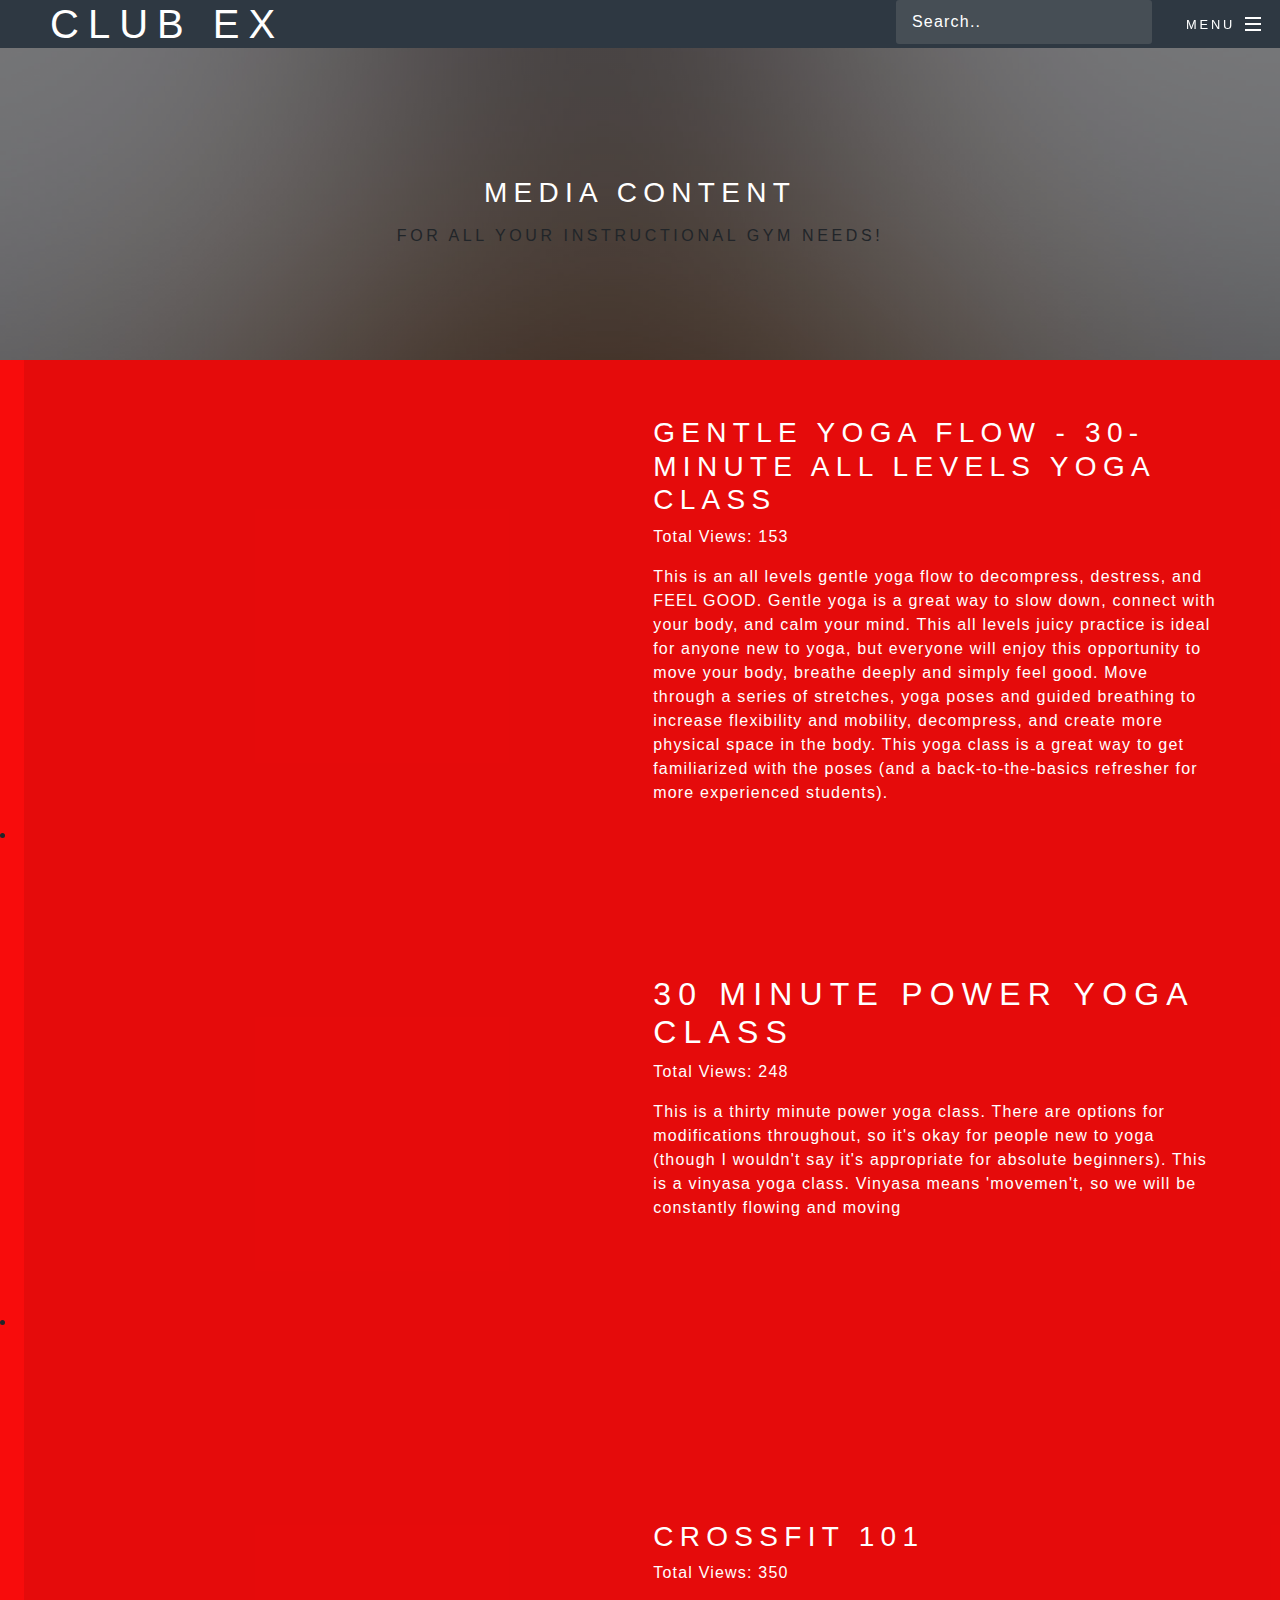
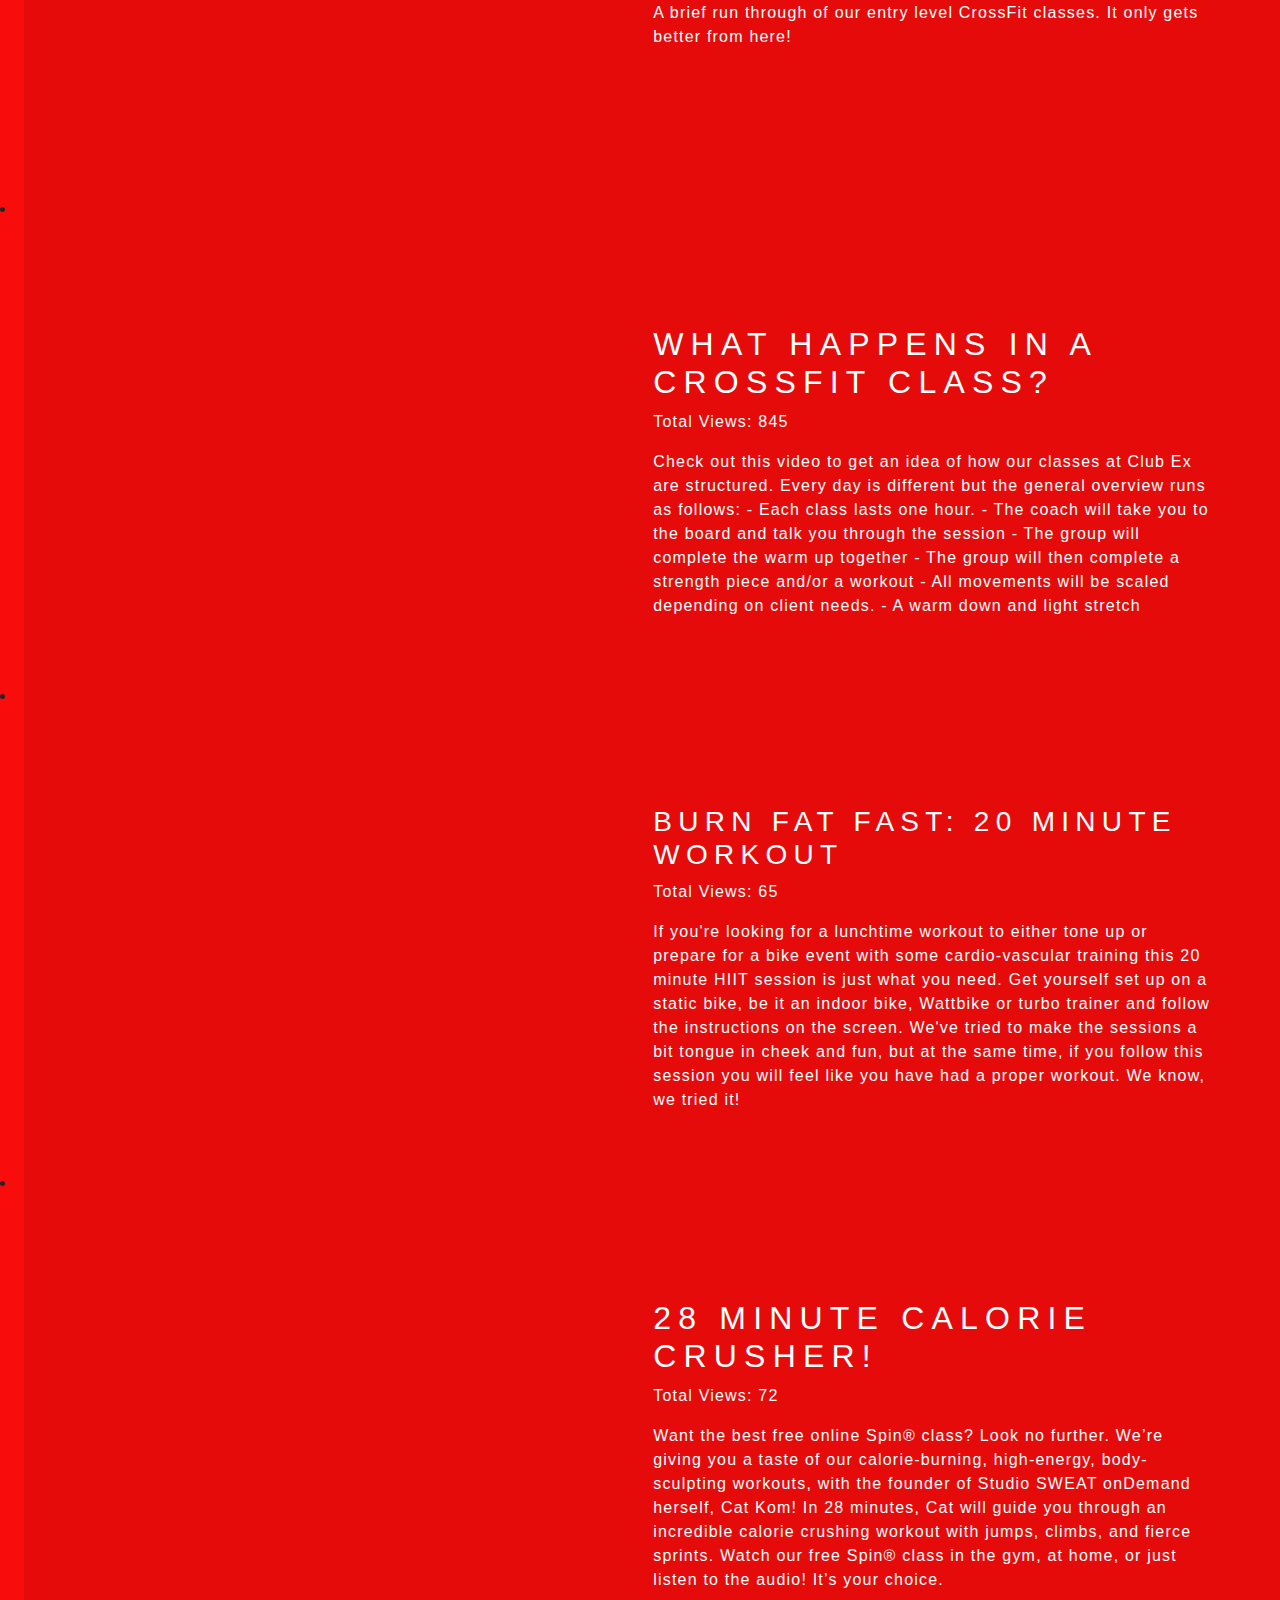
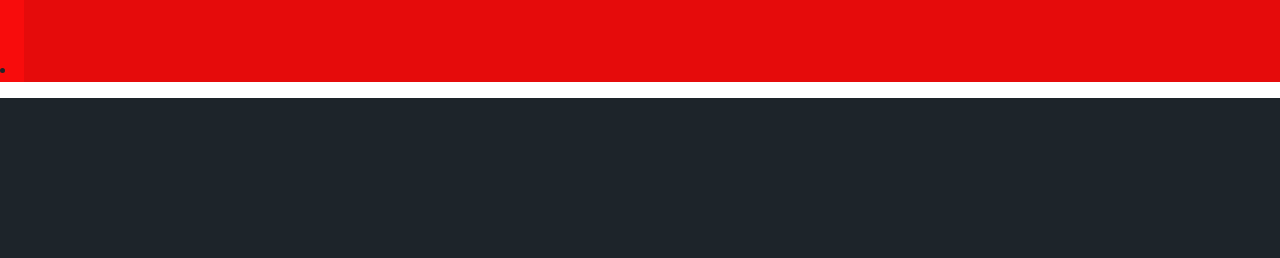
==== commit a06dc693: "Update elements.html" ====
--- a/elements.html
+++ b/elements.html
@@ -50,6 +50,8 @@
 							<p>For all your instructional gym needs!</p>
 						</header>								
 						<section id="two" class="wrapper alt style2">
+							<ul id="contentList">
+								<li>
 									<section class="spotlight" id="yoga">
 										<div class="image"><iframe id="yoga1" width="640" height="480"
 											src="https://www.youtube.com/embed/g13nVd7OLYs">
@@ -63,6 +65,8 @@
 													Move through a series of stretches, yoga poses and guided breathing to increase flexibility and mobility, decompress, and create more physical space in the body. This yoga class is a great way to get familiarized with the poses (and a back-to-the-basics refresher for more experienced students).  </p>
 										</div>
 									</section>
+								</li>
+								<li>
 									<section class="spotlight" id="yoga">
 											<div class="image"><iframe width="640" height="480"
 												src="https://www.youtube.com/embed/qy_oIKf1ByM">
@@ -73,6 +77,8 @@
 											<p style="color:#ffffff">This is a thirty minute power yoga class. There are options for modifications throughout, so it's okay for people new to yoga (though I wouldn't say it's appropriate for absolute beginners). This is a vinyasa yoga class. Vinyasa means 'movemen't, so we will be constantly flowing and moving </p>
 										</div>
 									</section>
+								</li>
+								<li>
 									<section class="spotlight" id="crossfit">
 											<div class="image"><iframe width="640" height="480"
 												src="https://www.youtube.com/embed/eBvy_A2jTmk">
@@ -82,14 +88,16 @@
 												<p style="color:#ffffff">A brief run through of our entry level CrossFit classes. It only gets better from here!</p>
 											</div>
 										</section>
-										<section class="spotlight" id="crossfit">
-												<div class="image"><iframe width="640" height="480"
-													src="https://www.youtube.com/embed/NzvBbUozSAY">
-													</iframe></div>
-												<div class="content">
-												<h2>What Happens in a CrossFit Class?</h2>
-												<p style="color:#ffffff">Total Views: 845</p>
-												<p style="color:#ffffff">Check out this video to get an idea of how our classes at Club Ex are structured. Every day is different but the general overview runs as follows:
+								</li>
+								<li>
+									<section class="spotlight" id="crossfit">
+											<div class="image"><iframe width="640" height="480"
+												src="https://www.youtube.com/embed/NzvBbUozSAY">
+												</iframe></div>
+											<div class="content">
+											<h2>What Happens in a CrossFit Class?</h2>
+											<p style="color:#ffffff">Total Views: 845</p>
+											<p style="color:#ffffff">Check out this video to get an idea of how our classes at Club Ex are structured. Every day is different but the general overview runs as follows:
 														- Each class lasts one hour.
 														- The coach will take you to the board and talk you through the session
 														- The group will complete the warm up together
@@ -97,7 +105,9 @@
 														- All movements will be scaled depending on client needs.
 														- A warm down and light stretch</p>
 											</div>
-										</section>
+									</section>
+									</li>
+									<li>
 										<section class="spotlight" id="spin">
 												<div class="image"><iframe width="640" height="480"
 													src="https://www.youtube.com/embed/4Hl1WAGKjMc">
@@ -107,6 +117,8 @@
 													<p style="color:#ffffff">If you're looking for a lunchtime workout to either tone up or prepare for a bike event with some cardio-vascular training this 20 minute HIIT session is just what you need. Get yourself set up on a static bike, be it an indoor bike, Wattbike or turbo trainer and follow the instructions on the screen. We've tried to make the sessions a bit tongue in cheek and fun, but at the same time, if you follow this session you will feel like you have had a proper workout. We know, we tried it!</p>
 												</div>
 											</section>
+										</li>
+										<li>
 											<section class="spotlight" id="spin">
 													<div class="image"><iframe width="640" height="480"
 														src="https://www.youtube.com/embed/qo9cSpP3eGU">
@@ -121,6 +133,8 @@
 															Watch our free Spin® class in the gym, at home, or just listen to the audio! It’s your choice.</p>
 												</div>
 											</section>
+										</li>
+										</ul>
 								</section>
 					</article>
 
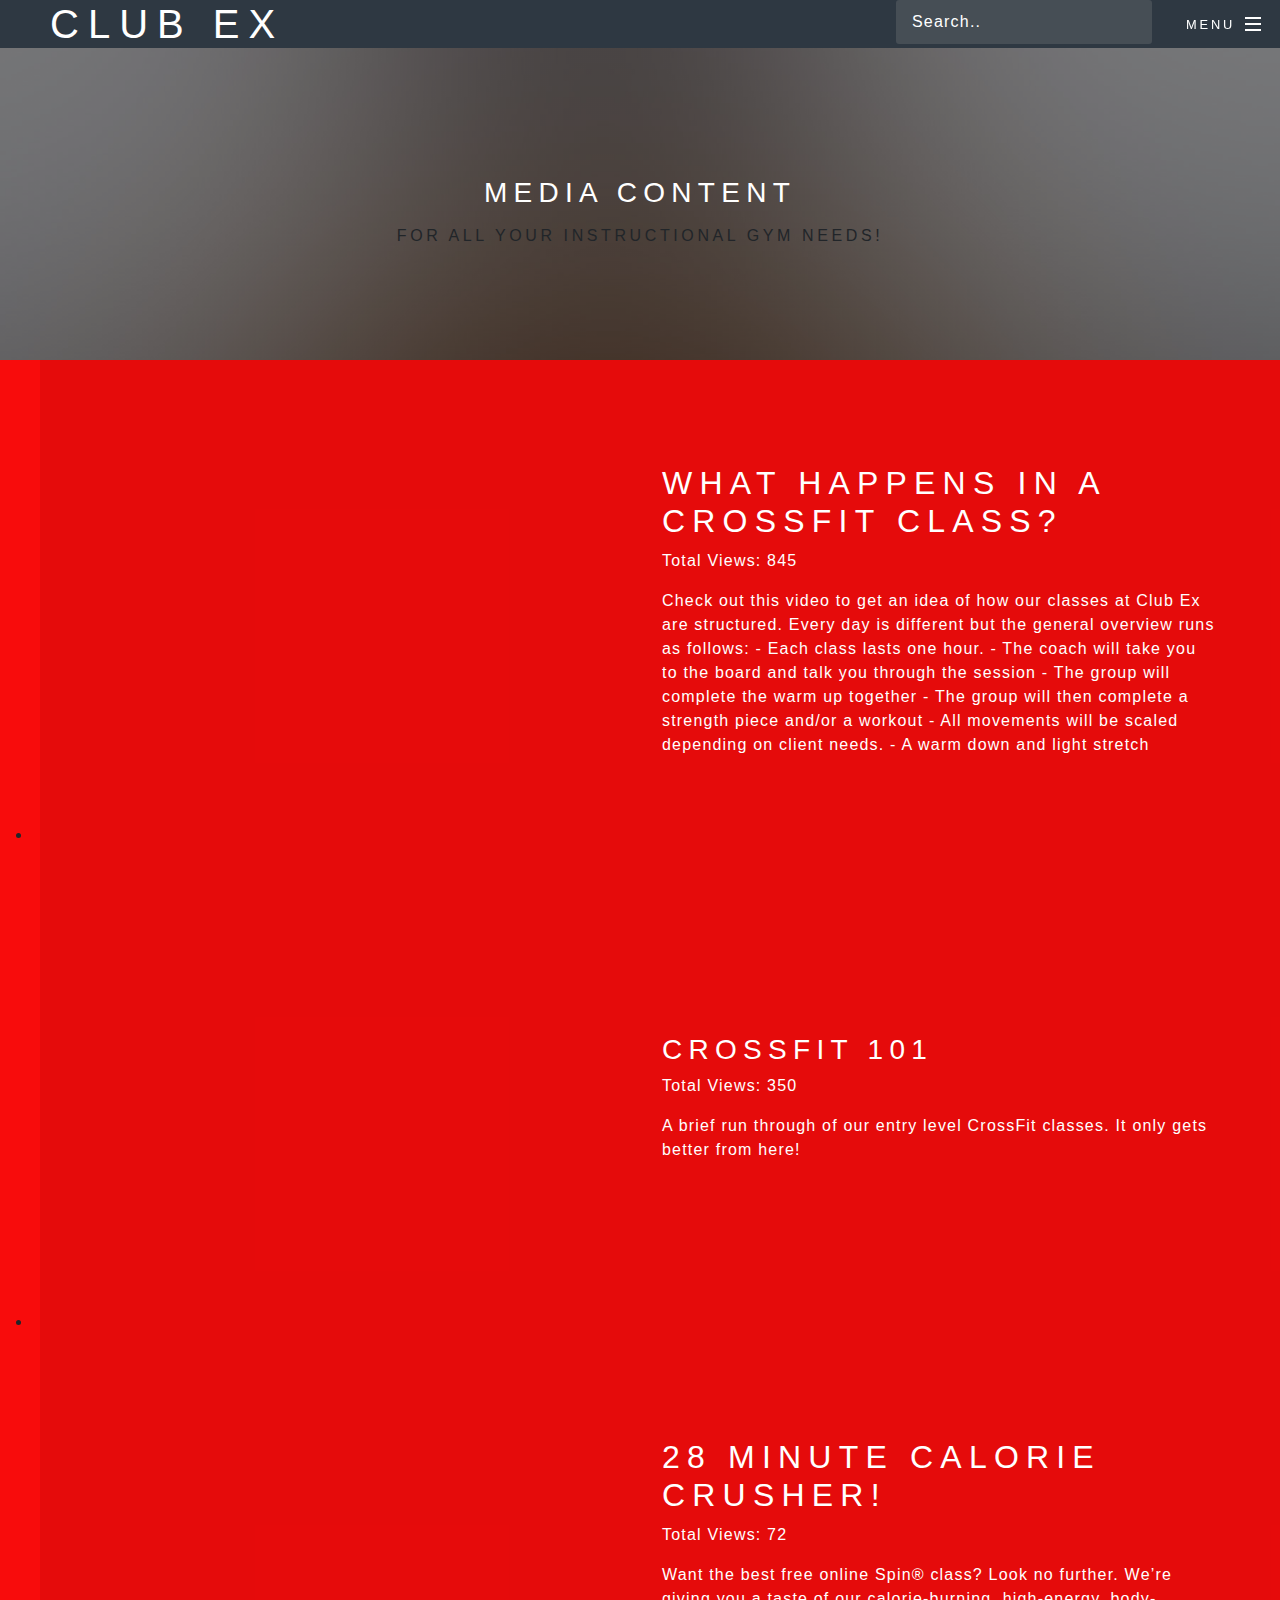
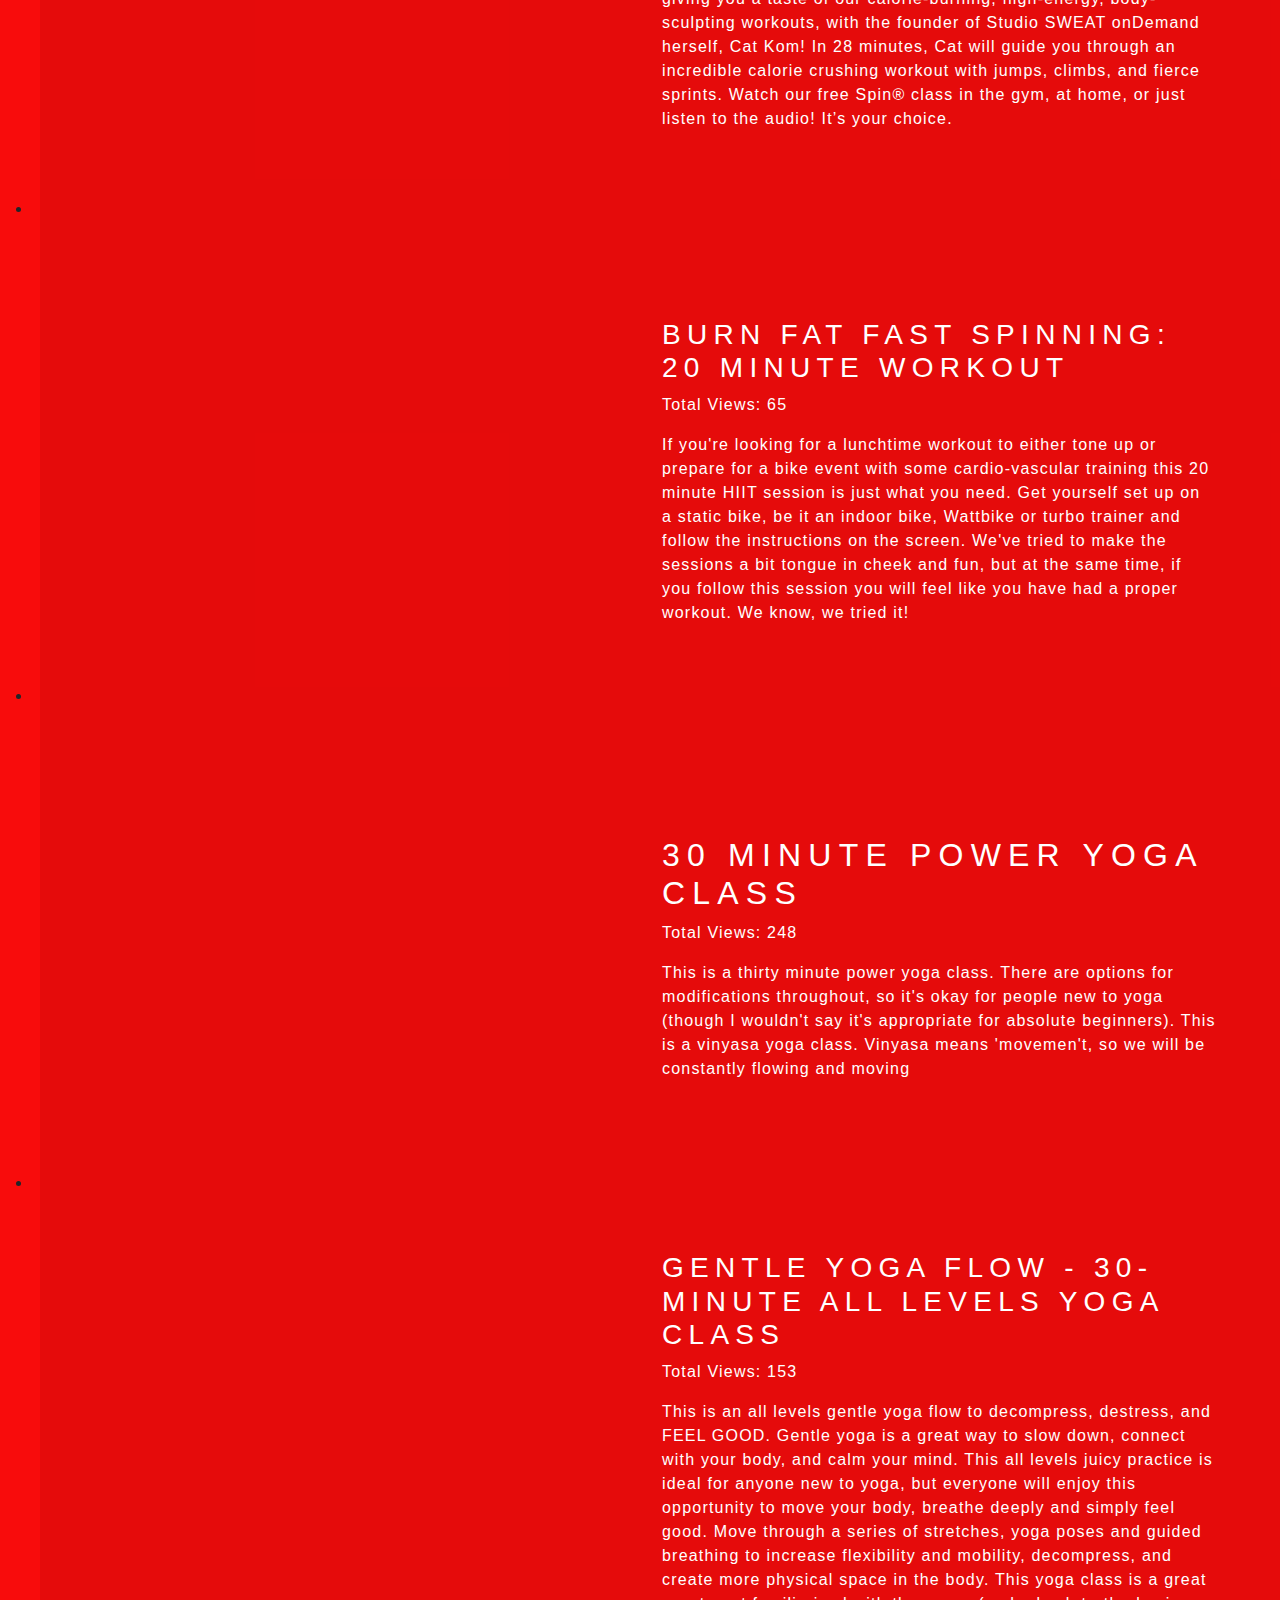
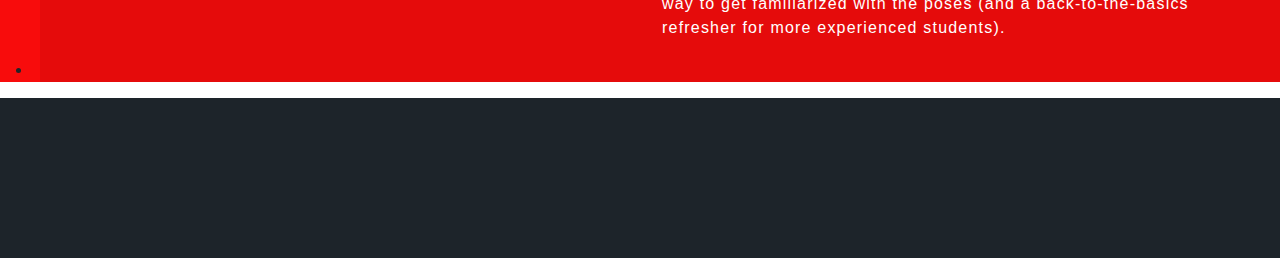
==== commit 7b5771cd: "searched fix" ====
--- a/elements.html
+++ b/elements.html
@@ -6,9 +6,6 @@
 		<meta name="viewport" content="width=device-width, initial-scale=1, user-scalable=no" />
 		<link rel="stylesheet" href="assets/css/main.css" />
 		<noscript><link rel="stylesheet" href="assets/css/noscript.css" /></noscript>
-		<script>
-		var count = 0;
-		</script>
 		<link rel="stylesheet" href="https://stackpath.bootstrapcdn.com/bootstrap/4.3.1/css/bootstrap.min.css" integrity="sha384-ggOyR0iXCbMQv3Xipma34MD+dH/1fQ784/j6cY/iJTQUOhcWr7x9JvoRxT2MZw1T" crossorigin="anonymous">
 		<script src="https://code.jquery.com/jquery-3.3.1.slim.min.js" integrity="sha384-q8i/X+965DzO0rT7abK41JStQIAqVgRVzpbzo5smXKp4YfRvH+8abtTE1Pi6jizo" crossorigin="anonymous"></script>
 		<script src="https://cdnjs.cloudflare.com/ajax/libs/popper.js/1.14.7/umd/popper.min.js" integrity="sha384-UO2eT0CpHqdSJQ6hJty5KVphtPhzWj9WO1clHTMGa3JDZwrnQq4sF86dIHNDz0W1" crossorigin="anonymous"></script>
@@ -23,7 +20,7 @@
 					<header id="header">
 						<h1><a href="index.html">Club Ex</a></h1>
 						<div style="margin-left:70%;margin-right:10%;color:white">
-							<input type="text" id="mySearch" onkeyup="myFunction()" placeholder="Search.." title="Search for the classes">
+							<input type="text" id="mySearch" onkeyup="searchElements()" placeholder="Search.." title="Search for the classes">
 						</div>
 						<nav id="nav">
 							<ul>
@@ -44,82 +41,58 @@
 					</header>
 
 				<!-- Main -->
-					<article id="main">
+				<article id="main">
 						<header>
 							<h2>Media Content</h2>
 							<p>For all your instructional gym needs!</p>
 						</header>								
 						<section id="two" class="wrapper alt style2">
-							<ul id="contentList">
-								<li>
-									<section class="spotlight" id="yoga">
-										<div class="image"><iframe id="yoga1" width="640" height="480"
-											src="https://www.youtube.com/embed/g13nVd7OLYs">
-											</iframe></div><div class="content" id ="yoga1">
-											<h3>Gentle Yoga Flow - 30-Minute All Levels Yoga Class</h3>
-											<p style="color:#ffffff">Total Views: 153</p>
-											<p style="color:#ffffff">This is an all levels gentle yoga flow to decompress, destress, and FEEL GOOD. 
-
-													Gentle yoga is a great way to slow down, connect with your body, and calm your mind. This all levels juicy practice is ideal for anyone new to yoga, but everyone will enjoy this opportunity to move your body, breathe deeply and simply feel good. 
-													
-													Move through a series of stretches, yoga poses and guided breathing to increase flexibility and mobility, decompress, and create more physical space in the body. This yoga class is a great way to get familiarized with the poses (and a back-to-the-basics refresher for more experienced students).  </p>
-										</div>
-									</section>
-								</li>
-								<li>
-									<section class="spotlight" id="yoga">
-											<div class="image"><iframe width="640" height="480"
-												src="https://www.youtube.com/embed/qy_oIKf1ByM">
-												</iframe></div>
-											<div class="content">
-											<h2>30 Minute Power Yoga Class</h2>
-											<p style="color:#ffffff">Total Views: 248</p>
-											<p style="color:#ffffff">This is a thirty minute power yoga class. There are options for modifications throughout, so it's okay for people new to yoga (though I wouldn't say it's appropriate for absolute beginners). This is a vinyasa yoga class. Vinyasa means 'movemen't, so we will be constantly flowing and moving </p>
-										</div>
-									</section>
-								</li>
-								<li>
-									<section class="spotlight" id="crossfit">
-											<div class="image"><iframe width="640" height="480"
-												src="https://www.youtube.com/embed/eBvy_A2jTmk">
-												</iframe></div><div class="content">
-												<h3>CrossFit 101</h3>
-												<p style="color:#ffffff">Total Views: 350</p>
-												<p style="color:#ffffff">A brief run through of our entry level CrossFit classes. It only gets better from here!</p>
-											</div>
-										</section>
-								</li>
-								<li>
-									<section class="spotlight" id="crossfit">
-											<div class="image"><iframe width="640" height="480"
-												src="https://www.youtube.com/embed/NzvBbUozSAY">
-												</iframe></div>
-											<div class="content">
-											<h2>What Happens in a CrossFit Class?</h2>
-											<p style="color:#ffffff">Total Views: 845</p>
-											<p style="color:#ffffff">Check out this video to get an idea of how our classes at Club Ex are structured. Every day is different but the general overview runs as follows:
-														- Each class lasts one hour.
-														- The coach will take you to the board and talk you through the session
-														- The group will complete the warm up together
-														- The group will then complete a strength piece and/or a workout
-														- All movements will be scaled depending on client needs.
-														- A warm down and light stretch</p>
-											</div>
-									</section>
-									</li>
-									<li>
-										<section class="spotlight" id="spin">
+							<ul id="listOfLists">
+									<ul id ="crossfitList">
+										<li id="350">
+											<section class="spotlight">
+													<div class="image"><iframe width="640" height="480"
+														src="https://www.youtube.com/embed/eBvy_A2jTmk">
+														</iframe></div><div class="content">
+														<h3>CrossFit 101</h3>
+														<p style="color:#ffffff">Total Views: 350</p>
+														<p style="color:#ffffff">A brief run through of our entry level CrossFit classes. It only gets better from here!</p>
+													</div>
+												</section>
+										</li>
+										<li id="845">
+											<section class="spotlight">
+													<div class="image"><iframe width="640" height="480"
+														src="https://www.youtube.com/embed/NzvBbUozSAY">
+														</iframe></div>
+													<div class="content">
+													<h2>What Happens in a CrossFit Class?</h2>
+													<p style="color:#ffffff">Total Views: 845</p>
+													<p style="color:#ffffff">Check out this video to get an idea of how our classes at Club Ex are structured. Every day is different but the general overview runs as follows:
+																- Each class lasts one hour.
+																- The coach will take you to the board and talk you through the session
+																- The group will complete the warm up together
+																- The group will then complete a strength piece and/or a workout
+																- All movements will be scaled depending on client needs.
+																- A warm down and light stretch</p>
+														</div>
+												</section>
+											</li>
+										</ul>
+								<ul id="spinList"> 
+									<li id="65">
+										<section class="spotlight">
 												<div class="image"><iframe width="640" height="480"
 													src="https://www.youtube.com/embed/4Hl1WAGKjMc">
 													</iframe></div><div class="content">
-													<h3>Burn Fat Fast: 20 Minute Workout</h3>
+													<h3>Burn Fat Fast Spinning: 20 Minute Workout</h3>
 													<p style="color:#ffffff">Total Views: 65</p>
 													<p style="color:#ffffff">If you're looking for a lunchtime workout to either tone up or prepare for a bike event with some cardio-vascular training this 20 minute HIIT session is just what you need. Get yourself set up on a static bike, be it an indoor bike, Wattbike or turbo trainer and follow the instructions on the screen. We've tried to make the sessions a bit tongue in cheek and fun, but at the same time, if you follow this session you will feel like you have had a proper workout. We know, we tried it!</p>
 												</div>
 											</section>
 										</li>
-										<li>
-											<section class="spotlight" id="spin">
+										<li id="72"> 
+											<section class="spotlight">
 													<div class="image"><iframe width="640" height="480"
 														src="https://www.youtube.com/embed/qo9cSpP3eGU">
 														</iframe></div>
@@ -134,8 +107,38 @@
 												</div>
 											</section>
 										</li>
-										</ul>
-								</section>
+								</ul> 
+								<ul id="yogaList">
+										<li  id="153">
+											<section class="spotlight">
+												<div class="image"><iframe id="yoga1" width="640" height="480"
+													src="https://www.youtube.com/embed/g13nVd7OLYs">
+													</iframe></div><div class="content" id ="yoga1">
+													<h3>Gentle Yoga Flow - 30-Minute All Levels Yoga Class</h3>
+													<p style="color:#ffffff">Total Views: 153</p>
+													<p style="color:#ffffff">This is an all levels gentle yoga flow to decompress, destress, and FEEL GOOD. 
+		
+															Gentle yoga is a great way to slow down, connect with your body, and calm your mind. This all levels juicy practice is ideal for anyone new to yoga, but everyone will enjoy this opportunity to move your body, breathe deeply and simply feel good. 
+															
+															Move through a series of stretches, yoga poses and guided breathing to increase flexibility and mobility, decompress, and create more physical space in the body. This yoga class is a great way to get familiarized with the poses (and a back-to-the-basics refresher for more experienced students).  </p>
+												</div>
+											</section>
+										</li>
+										<li id="248">
+											<section class="spotlight">
+													<div class="image"><iframe width="640" height="480"
+														src="https://www.youtube.com/embed/qy_oIKf1ByM">
+														</iframe></div>
+													<div class="content">
+													<h2>30 Minute Power Yoga Class</h2>
+													<p style="color:#ffffff">Total Views: 248</p>
+													<p style="color:#ffffff">This is a thirty minute power yoga class. There are options for modifications throughout, so it's okay for people new to yoga (though I wouldn't say it's appropriate for absolute beginners). This is a vinyasa yoga class. Vinyasa means 'movemen't, so we will be constantly flowing and moving </p>
+												</div>
+											</section>
+										</li>
+									</ul>
+								</ul>
+							</section>
 					</article>
 
 				<!-- Footer -->
@@ -152,5 +155,53 @@
 			<script src="assets/js/breakpoints.min.js"></script>
 			<script src="assets/js/util.js"></script>
 			<script src="assets/js/main.js"></script>
+			<script>
+
+				function searchElements(){
+					var input, filter, ul, ul1, li, a, i;
+					input = document.getElementById("mySearch");
+					filter = input.value.toUpperCase();
+					ul = document.getElementById("listOfLists");
+					//ul1 = ul.getElementsByTagName("ul");
+					li = ul.getElementsByTagName("li");
+					//for(j=0; j<ul.length; j++){
+					for (i = 0; i < li.length; i++) {
+						a = li[i].getElementsByTagName("section")[0];
+						if (a.innerHTML.toUpperCase().indexOf(filter) > -1) {
+						li[i].style.display = "";
+						} else {
+						li[i].style.display = "none";
+						}
+					}
+					//}
+}	
+
+				$(document).ready(()=> {
+					$("#crossfitList li").sort(function(a, b) {
+						return parseInt(b.id) - parseInt(a.id);
+						}).each(function() {
+						var elem = $(this);
+						elem.remove();
+						$(elem).appendTo("#crossfitList");
+					});
+					$("#spinList li").sort(function(a, b) {
+						return parseInt(b.id) - parseInt(a.id);
+						}).each(function() {
+						var elem = $(this);
+						elem.remove();
+						$(elem).appendTo("#spinList");
+					});
+					$("#yogaList li").sort(function(a, b) {
+						return parseInt(b.id) - parseInt(a.id);
+						}).each(function() {
+						var elem = $(this);
+						elem.remove();
+						$(elem).appendTo("#yogaList");
+					});
+				});
+				
+				
+				
+			</script>
 	</body>
 </html>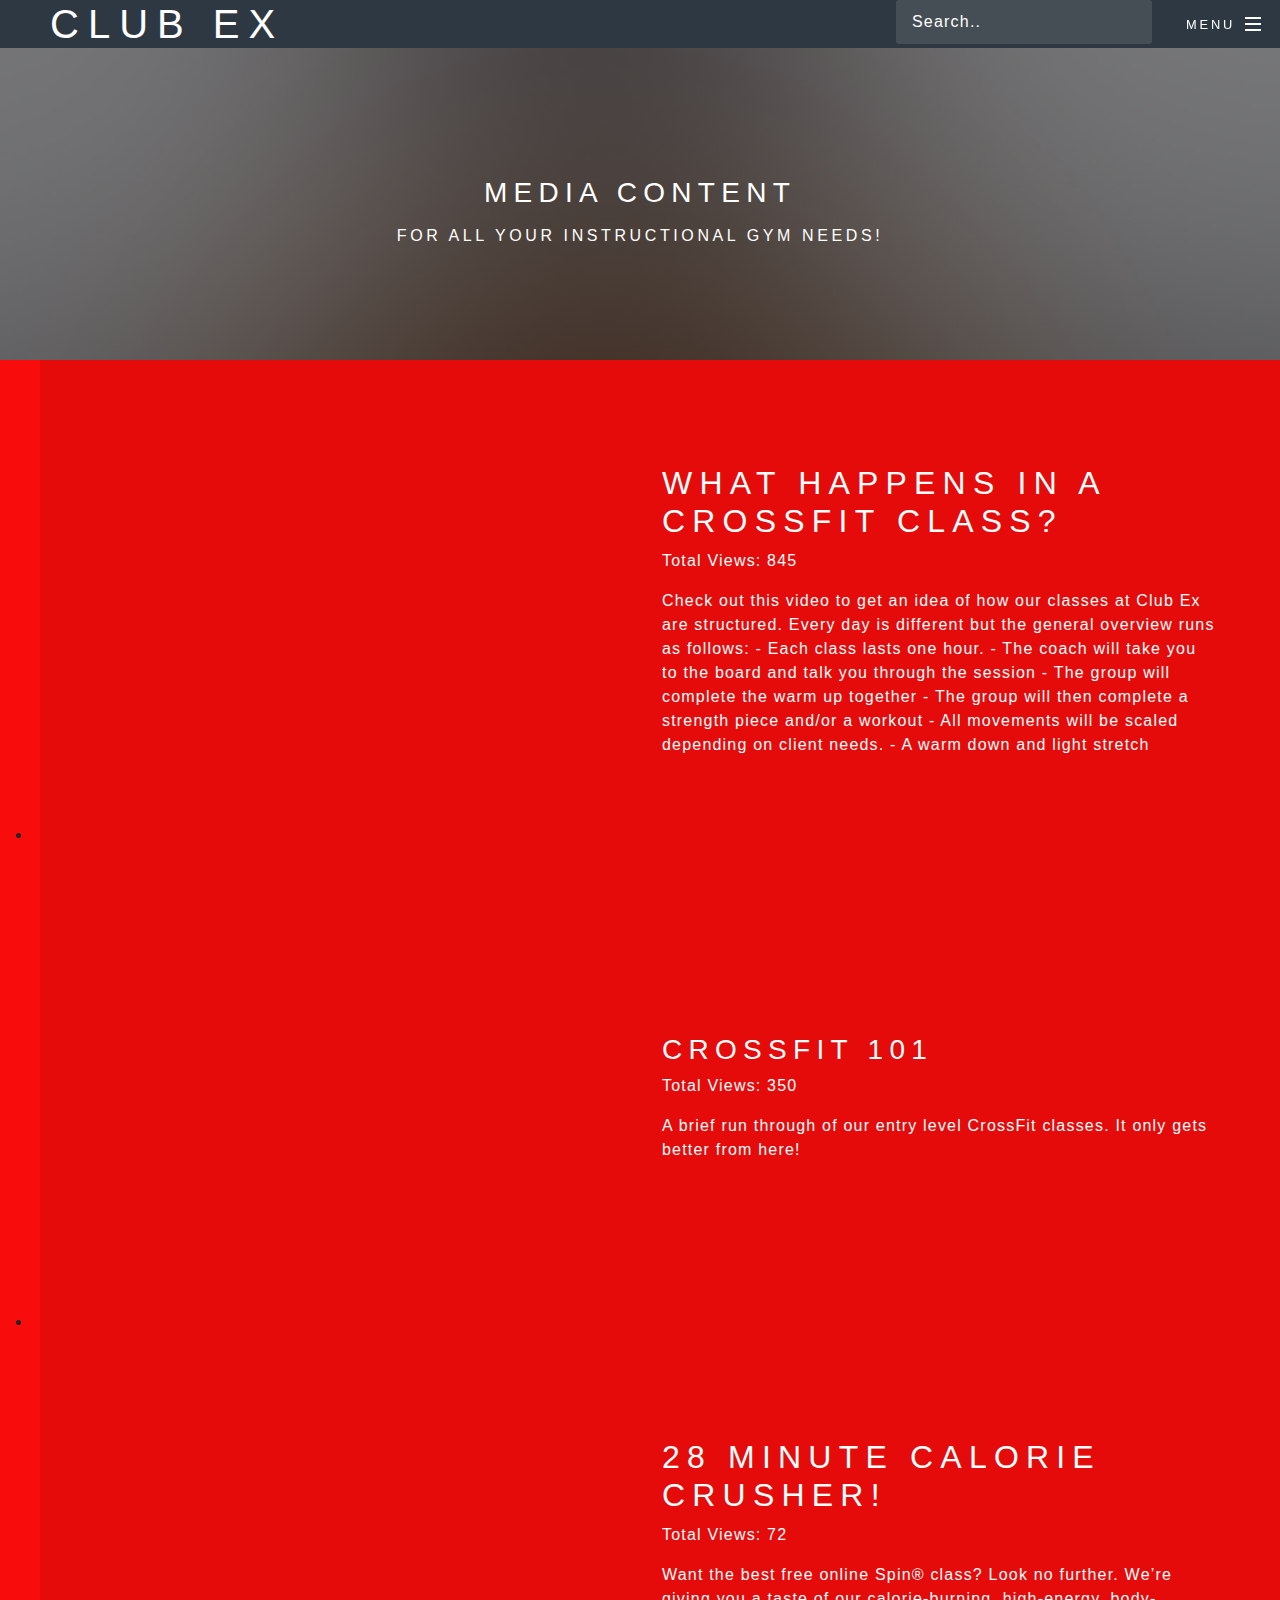
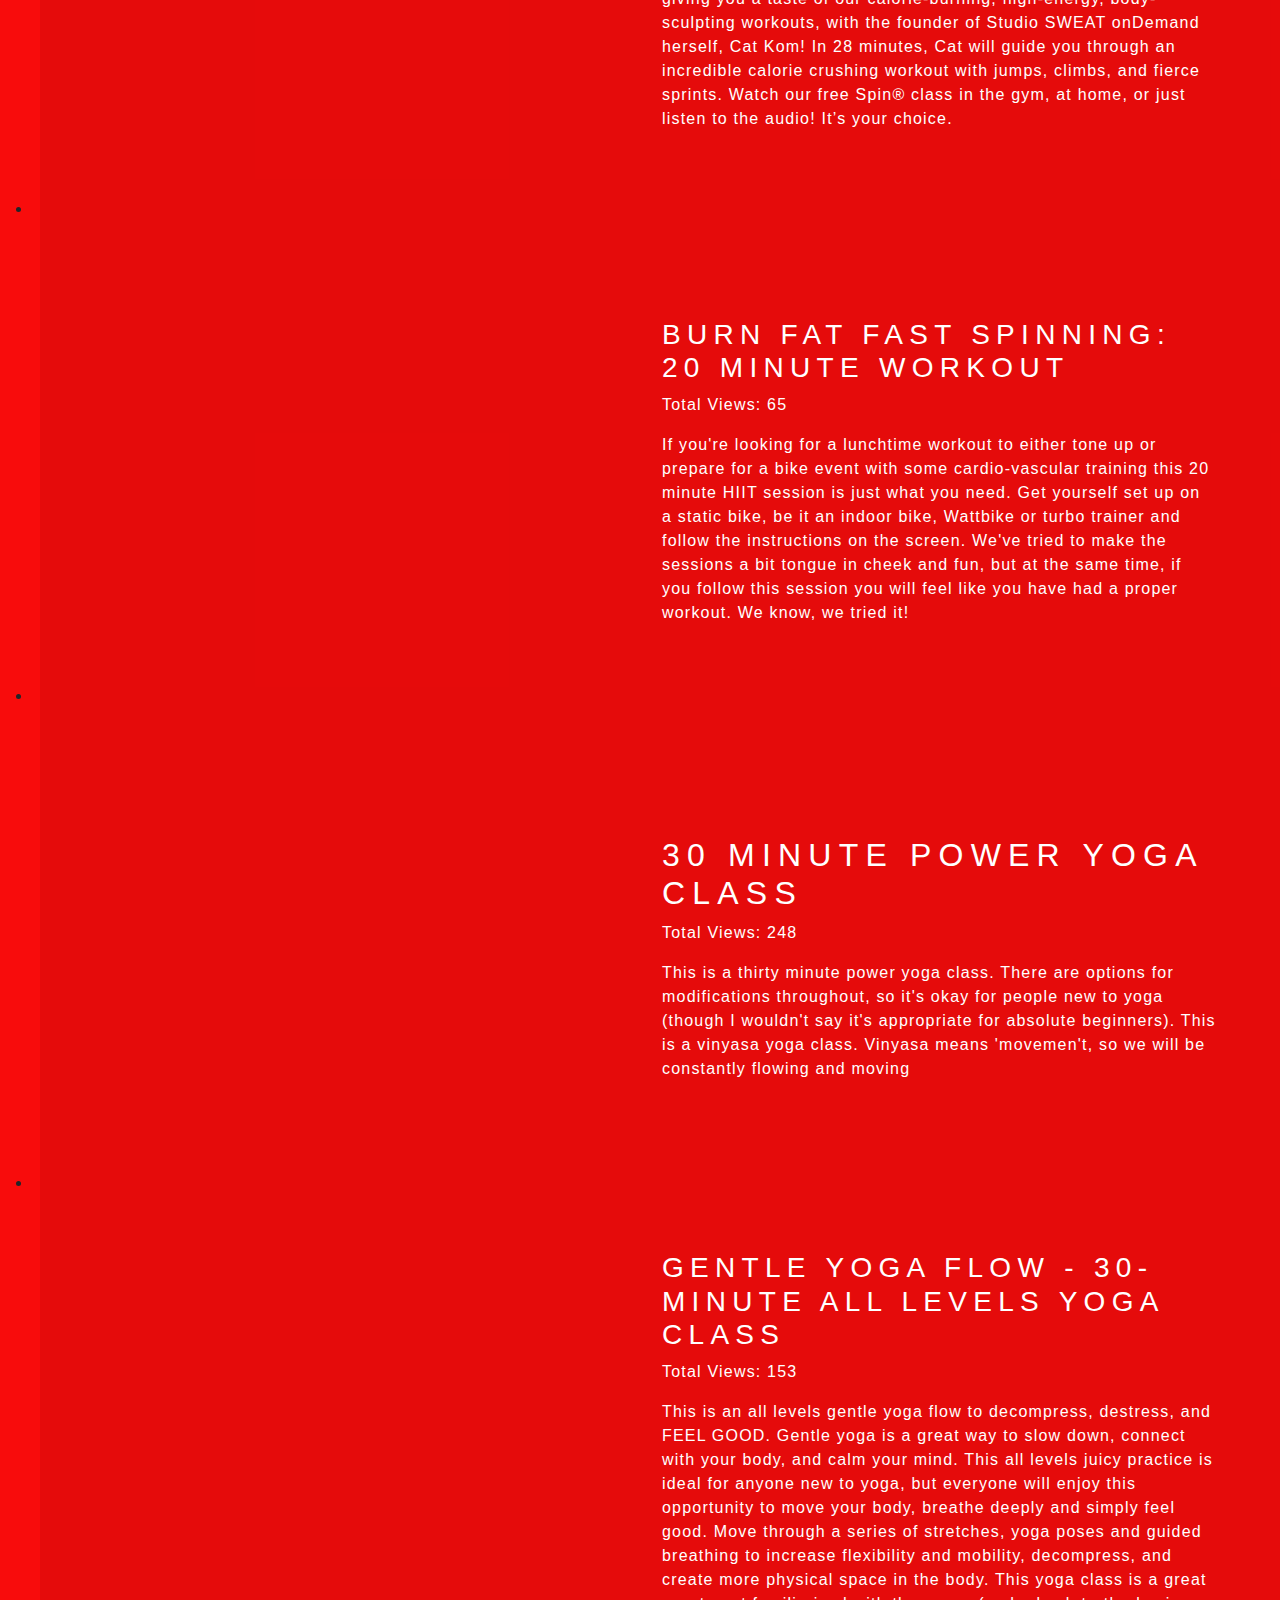
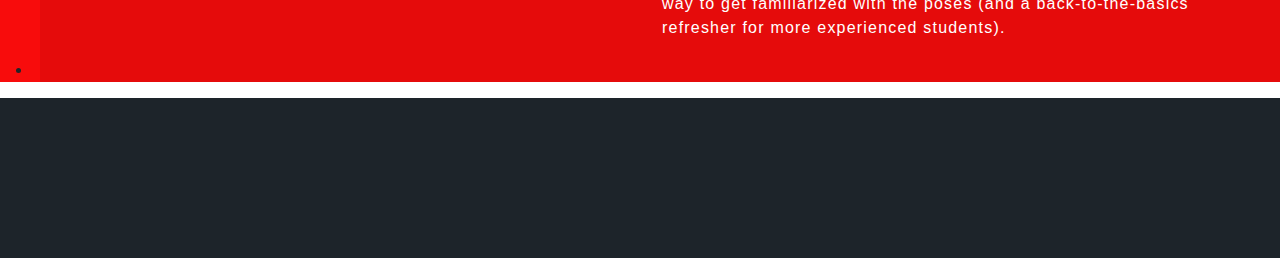
==== commit f8117d95: "color changes" ====
--- a/elements.html
+++ b/elements.html
@@ -44,7 +44,7 @@
 				<article id="main">
 						<header>
 							<h2>Media Content</h2>
-							<p>For all your instructional gym needs!</p>
+							<p style="color: #ffffff">For all your instructional gym needs!</p>
 						</header>								
 						<section id="two" class="wrapper alt style2">
 							<ul id="listOfLists">
